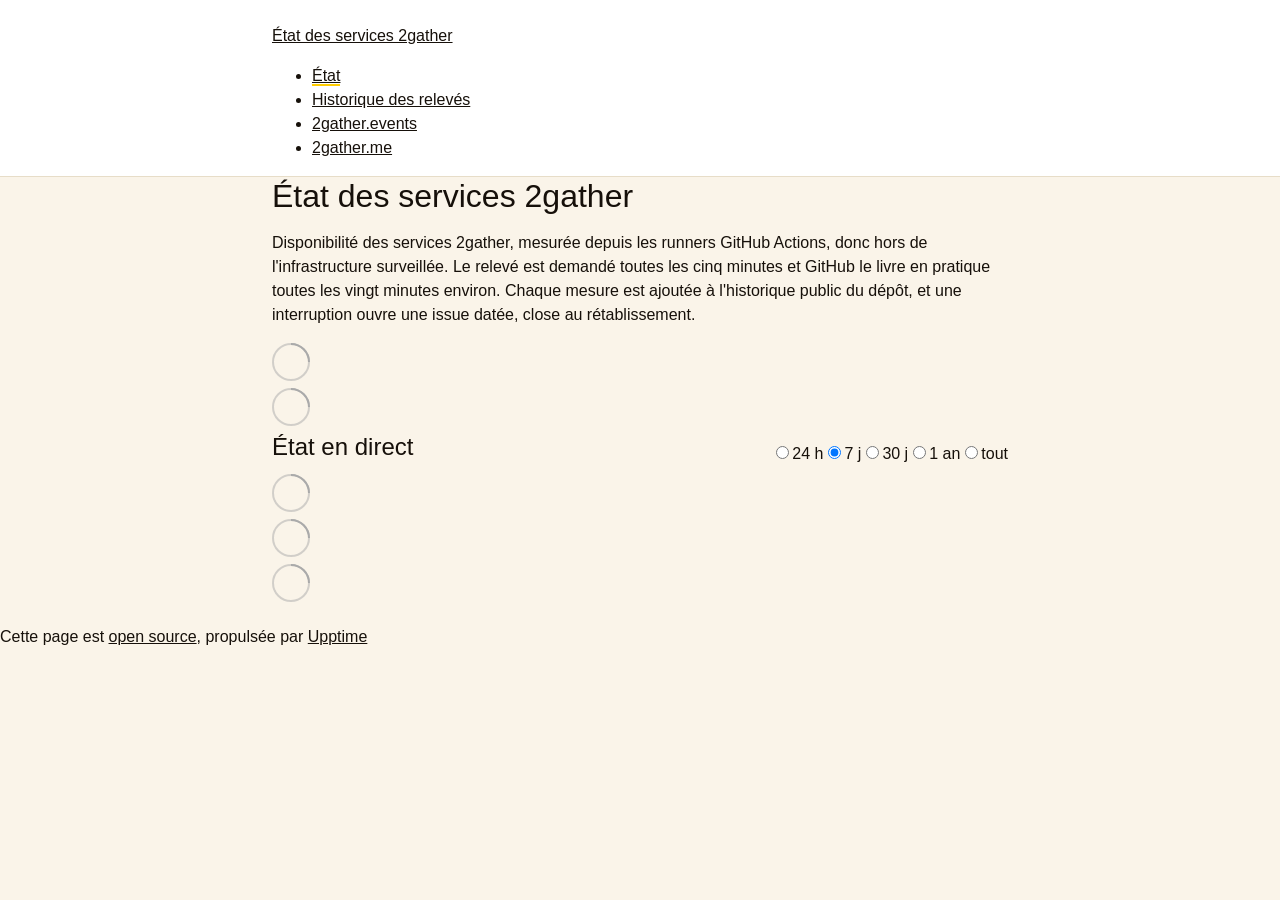
==== index.html @ 750e9a1c "deploy: c50534b53bd737247d162d168b204a9531f26f5f" ====
<!DOCTYPE html> <html lang=en> <head> <meta charset=utf-8> <meta content="width=device-width,initial-scale=1" name=viewport> <meta content=#333333 name=theme-color> <base href=/upptime/ > <link href=manifest.json rel=manifest crossorigin=use-credentials> <script>__SAPPER__={baseUrl:"/upptime",preloaded:[void 0,{}]};if('serviceWorker' in navigator)navigator.serviceWorker.register('/upptime/service-worker.js');(function(){try{eval("async function x(){}");var main="/upptime/client/client.8832ba68.js"}catch(e){main="/upptime/client/legacy/client.76fe0b88.js"};var s=document.createElement("script");try{new Function("if(0)import('')")();s.src=main;s.type="module";s.crossOrigin="use-credentials";}catch(e){s.src="/upptime/client/shimport@2.0.5.js";s.setAttribute("data-main",main);}document.head.appendChild(s);}());</script> <link href=client/client-31a52aa5.css rel=stylesheet><link href=client/createOctokit-a85f76c7.css rel=stylesheet><link href=client/index-b0b6455a.css rel=stylesheet> <title>État des services 2gather</title><meta content=2gather property=og:site_name> <meta content="État des services 2gather" property=og:title> <meta content="État en temps réel des services 2gather, mesuré hors de leur infrastructure." property=og:description> <meta content=website property=og:type> <meta content=fr_FR property=og:locale> <meta content=https://2gather-nyxus.github.io/upptime/ property=og:url> <meta content=https://2gather.events/2gather/og.png property=og:image> <meta content=1200 property=og:image:width> <meta content=630 property=og:image:height> <link href=https://github.com/2gather-nyxus/upptime/commits/main.atom rel=alternate type=application/atom+xml title="Relevés de disponibilité 2gather"> <link href=https://2gather.events/apple-icon.png rel=apple-touch-icon sizes=180x180><link href=https://2gather-nyxus.github.io/upptime/2gather.css rel=stylesheet><link href=https://2gather-nyxus.github.io/upptime/global.css rel=stylesheet><link href=https://2gather.events/icon.png rel=icon type=image/svg><link href=https://2gather.events/icon.png rel=icon type=image/png><meta content="État en temps réel des services 2gather, mesuré hors de leur infrastructure." name=description><meta content=summary_large_image name=twitter:card><meta content="État des services 2gather" name=twitter:title><meta content="État en temps réel des services 2gather, mesuré hors de leur infrastructure." name=twitter:description><meta content=https://2gather.events/2gather/og.png name=twitter:image> <link href=/upptime/client/client.8832ba68.js rel=modulepreload as=script crossorigin=use-credentials><link href=/upptime/client/client-31a52aa5.css rel=preload as=style><link href=/upptime/client/index.8994f2ea.js rel=modulepreload as=script crossorigin=use-credentials><link href=/upptime/client/createOctokit.d74e9b29.js rel=modulepreload as=script crossorigin=use-credentials><link href=/upptime/client/inject_styles.803b7e80.js rel=modulepreload as=script crossorigin=use-credentials><link href=/upptime/client/createOctokit-a85f76c7.css rel=preload as=style><link href=/upptime/client/index-b0b6455a.css rel=preload as=style></head> <body> <div id=sapper> <nav class=svelte-a08hsz><div class="svelte-a08hsz container"><div><a href=https://2gather-nyxus.github.io/upptime class="svelte-a08hsz logo"><img alt="" class=svelte-a08hsz src=https://2gather.events/icon.png> <div>État des services 2gather</div></a></div> <ul class=svelte-a08hsz><li><a href=/ class=svelte-a08hsz target=_self aria-current=page>État</a> <li><a href=https://github.com/2gather-nyxus/upptime/commits/main class=svelte-a08hsz target=_self>Historique des relevés</a> <li><a href=https://2gather.events class=svelte-a08hsz target=_self>2gather.events</a> <li><a href=https://2gather.me class=svelte-a08hsz target=_self>2gather.me</a> </li> </ul></div> </nav> <main class=container> <header class=svelte-ngkazm><h1>État des services 2gather</h1> <p class="svelte-ngkazm lead">Disponibilité des services 2gather, mesurée depuis les runners GitHub Actions, donc hors de l'infrastructure surveillée. Le relevé est demandé toutes les cinq minutes et GitHub le livre en pratique toutes les vingt minutes environ. Chaque mesure est ajoutée à l'historique public du dépôt, et une interruption ouvre une issue datée, close au rétablissement.</header> <section class=svelte-8lnl4f><div class="svelte-68jxue loading"><svg class=svelte-68jxue height=38 stroke=#aaa width=38 xmlns=http://www.w3.org/2000/svg><g fill=none fill-rule=evenodd><g stroke-width=2 transform="translate(1 1)"><circle cx=18 cy=18 r=18 stroke-opacity=.5></circle><path d="M36 18c0-9.94-8.06-18-18-18"><animateTransform attributeName=transform dur=1s from="0 18 18" repeatCount=indefinite to="360 18 18" type=rotate></animateTransform></path></g></g></svg></div> </section> <section class=svelte-8lnl4f><div class="svelte-68jxue loading"><svg class=svelte-68jxue height=38 stroke=#aaa width=38 xmlns=http://www.w3.org/2000/svg><g fill=none fill-rule=evenodd><g stroke-width=2 transform="translate(1 1)"><circle cx=18 cy=18 r=18 stroke-opacity=.5></circle><path d="M36 18c0-9.94-8.06-18-18-18"><animateTransform attributeName=transform dur=1s from="0 18 18" repeatCount=indefinite to="360 18 18" type=rotate></animateTransform></path></g></g></svg></div> </section> <div class="svelte-fqsq6s f changed"><h2>État en direct</h2> <form class="svelte-fqsq6s f r"><div><input class=svelte-fqsq6s id=data_day name=d type=radio value=day><label class=svelte-fqsq6s for=data_day>24 h</label></div> <div><input class=svelte-fqsq6s id=data_week name=d type=radio value=week checked><label class=svelte-fqsq6s for=data_week>7 j</label></div> <div><input class=svelte-fqsq6s id=data_month name=d type=radio value=month><label class=svelte-fqsq6s for=data_month>30 j</label></div> <div><input class=svelte-fqsq6s id=data_year name=d type=radio value=year><label class=svelte-fqsq6s for=data_year>1 an</label></div> <div><input class=svelte-fqsq6s id=data_all name=d type=radio value=all><label class=svelte-fqsq6s for=data_all>tout</label></div></form></div> <section class="svelte-fqsq6s live-status"><div class="svelte-68jxue loading"><svg class=svelte-68jxue height=38 stroke=#aaa width=38 xmlns=http://www.w3.org/2000/svg><g fill=none fill-rule=evenodd><g stroke-width=2 transform="translate(1 1)"><circle cx=18 cy=18 r=18 stroke-opacity=.5></circle><path d="M36 18c0-9.94-8.06-18-18-18"><animateTransform attributeName=transform dur=1s from="0 18 18" repeatCount=indefinite to="360 18 18" type=rotate></animateTransform></path></g></g></svg></div> </section> <section><div class="svelte-68jxue loading"><svg class=svelte-68jxue height=38 stroke=#aaa width=38 xmlns=http://www.w3.org/2000/svg><g fill=none fill-rule=evenodd><g stroke-width=2 transform="translate(1 1)"><circle cx=18 cy=18 r=18 stroke-opacity=.5></circle><path d="M36 18c0-9.94-8.06-18-18-18"><animateTransform attributeName=transform dur=1s from="0 18 18" repeatCount=indefinite to="360 18 18" type=rotate></animateTransform></path></g></g></svg></div> </section> <section><div class="svelte-68jxue loading"><svg class=svelte-68jxue height=38 stroke=#aaa width=38 xmlns=http://www.w3.org/2000/svg><g fill=none fill-rule=evenodd><g stroke-width=2 transform="translate(1 1)"><circle cx=18 cy=18 r=18 stroke-opacity=.5></circle><path d="M36 18c0-9.94-8.06-18-18-18"><animateTransform attributeName=transform dur=1s from="0 18 18" repeatCount=indefinite to="360 18 18" type=rotate></animateTransform></path></g></g></svg></div></section></main> <footer class=svelte-jbr799><p>Cette page est <a href=https://github.com/2gather-nyxus/upptime>open source</a>, propulsée par <a href=https://upptime.js.org>Upptime</a></p> </footer></div> <script> try {
        if (typeof window !== "undefined" && window.navigator && navigator.serviceWorker) {
          navigator.serviceWorker.getRegistrations().then(function (registrations) {
            for (let registration of registrations) {
              registration.unregister();
            }
          });
        }
        if (typeof window !== "undefined" && "caches" in window) {
          caches.keys().then(function (keyList) {
            return Promise.all(
              keyList.map(function (key) {
                return caches.delete(key);
              })
            );
          });
        }
      } catch (error) {} </script>
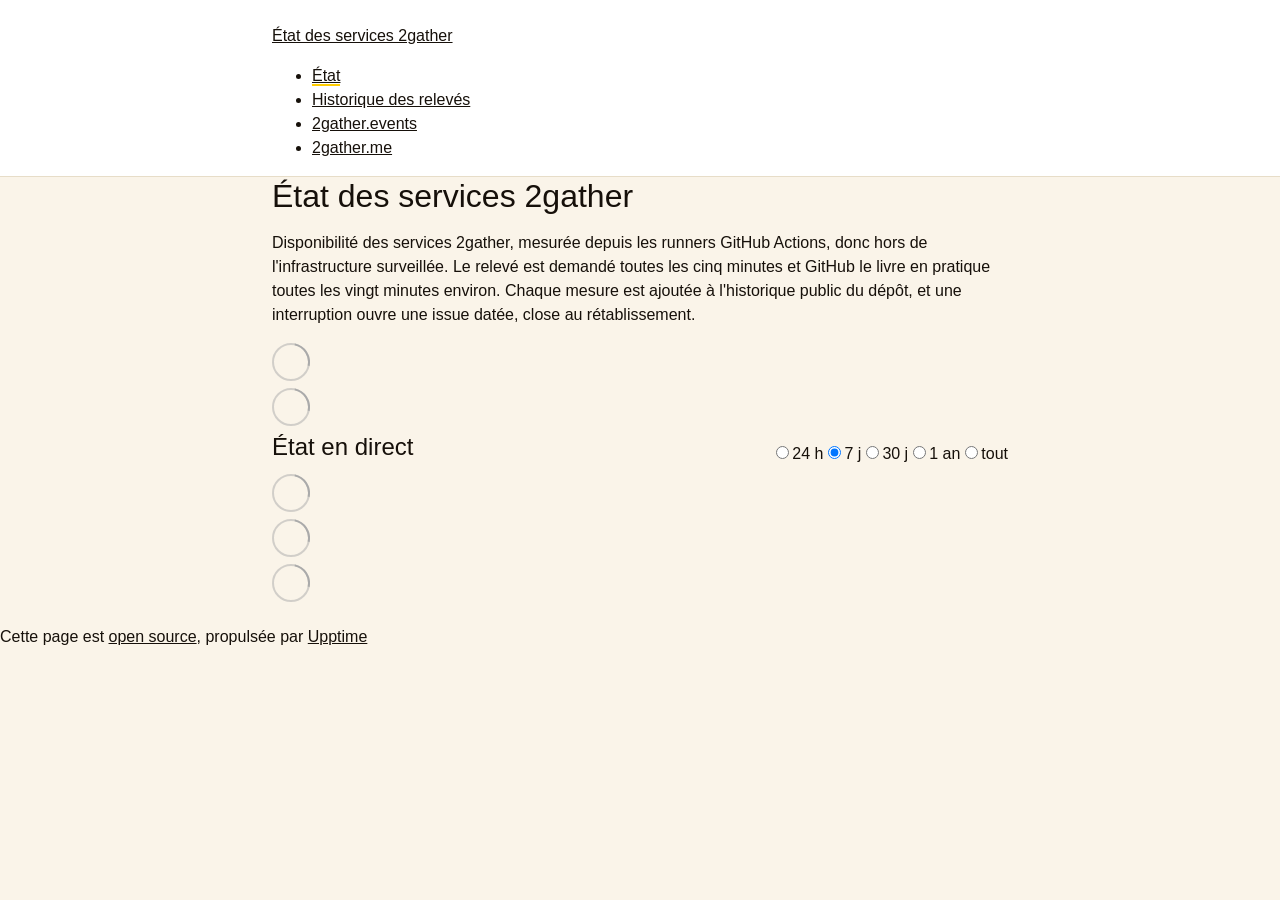
==== commit 06c0ef53: "deploy: 294871d960b3748810376e2c731c712be5511966" ====
--- a/index.html
+++ b/index.html
@@ -1,4 +1,4 @@
-<!DOCTYPE html> <html lang=en> <head> <meta charset=utf-8> <meta content="width=device-width,initial-scale=1" name=viewport> <meta content=#333333 name=theme-color> <base href=/upptime/ > <link href=manifest.json rel=manifest crossorigin=use-credentials> <script>__SAPPER__={baseUrl:"/upptime",preloaded:[void 0,{}]};if('serviceWorker' in navigator)navigator.serviceWorker.register('/upptime/service-worker.js');(function(){try{eval("async function x(){}");var main="/upptime/client/client.8832ba68.js"}catch(e){main="/upptime/client/legacy/client.76fe0b88.js"};var s=document.createElement("script");try{new Function("if(0)import('')")();s.src=main;s.type="module";s.crossOrigin="use-credentials";}catch(e){s.src="/upptime/client/shimport@2.0.5.js";s.setAttribute("data-main",main);}document.head.appendChild(s);}());</script> <link href=client/client-31a52aa5.css rel=stylesheet><link href=client/createOctokit-a85f76c7.css rel=stylesheet><link href=client/index-b0b6455a.css rel=stylesheet> <title>État des services 2gather</title><meta content=2gather property=og:site_name> <meta content="État des services 2gather" property=og:title> <meta content="État en temps réel des services 2gather, mesuré hors de leur infrastructure." property=og:description> <meta content=website property=og:type> <meta content=fr_FR property=og:locale> <meta content=https://2gather-nyxus.github.io/upptime/ property=og:url> <meta content=https://2gather.events/2gather/og.png property=og:image> <meta content=1200 property=og:image:width> <meta content=630 property=og:image:height> <link href=https://github.com/2gather-nyxus/upptime/commits/main.atom rel=alternate type=application/atom+xml title="Relevés de disponibilité 2gather"> <link href=https://2gather.events/apple-icon.png rel=apple-touch-icon sizes=180x180><link href=https://2gather-nyxus.github.io/upptime/2gather.css rel=stylesheet><link href=https://2gather-nyxus.github.io/upptime/global.css rel=stylesheet><link href=https://2gather.events/icon.png rel=icon type=image/svg><link href=https://2gather.events/icon.png rel=icon type=image/png><meta content="État en temps réel des services 2gather, mesuré hors de leur infrastructure." name=description><meta content=summary_large_image name=twitter:card><meta content="État des services 2gather" name=twitter:title><meta content="État en temps réel des services 2gather, mesuré hors de leur infrastructure." name=twitter:description><meta content=https://2gather.events/2gather/og.png name=twitter:image> <link href=/upptime/client/client.8832ba68.js rel=modulepreload as=script crossorigin=use-credentials><link href=/upptime/client/client-31a52aa5.css rel=preload as=style><link href=/upptime/client/index.8994f2ea.js rel=modulepreload as=script crossorigin=use-credentials><link href=/upptime/client/createOctokit.d74e9b29.js rel=modulepreload as=script crossorigin=use-credentials><link href=/upptime/client/inject_styles.803b7e80.js rel=modulepreload as=script crossorigin=use-credentials><link href=/upptime/client/createOctokit-a85f76c7.css rel=preload as=style><link href=/upptime/client/index-b0b6455a.css rel=preload as=style></head> <body> <div id=sapper> <nav class=svelte-a08hsz><div class="svelte-a08hsz container"><div><a href=https://2gather-nyxus.github.io/upptime class="svelte-a08hsz logo"><img alt="" class=svelte-a08hsz src=https://2gather.events/icon.png> <div>État des services 2gather</div></a></div> <ul class=svelte-a08hsz><li><a href=/ class=svelte-a08hsz target=_self aria-current=page>État</a> <li><a href=https://github.com/2gather-nyxus/upptime/commits/main class=svelte-a08hsz target=_self>Historique des relevés</a> <li><a href=https://2gather.events class=svelte-a08hsz target=_self>2gather.events</a> <li><a href=https://2gather.me class=svelte-a08hsz target=_self>2gather.me</a> </li> </ul></div> </nav> <main class=container> <header class=svelte-ngkazm><h1>État des services 2gather</h1> <p class="svelte-ngkazm lead">Disponibilité des services 2gather, mesurée depuis les runners GitHub Actions, donc hors de l'infrastructure surveillée. Le relevé est demandé toutes les cinq minutes et GitHub le livre en pratique toutes les vingt minutes environ. Chaque mesure est ajoutée à l'historique public du dépôt, et une interruption ouvre une issue datée, close au rétablissement.</header> <section class=svelte-8lnl4f><div class="svelte-68jxue loading"><svg class=svelte-68jxue height=38 stroke=#aaa width=38 xmlns=http://www.w3.org/2000/svg><g fill=none fill-rule=evenodd><g stroke-width=2 transform="translate(1 1)"><circle cx=18 cy=18 r=18 stroke-opacity=.5></circle><path d="M36 18c0-9.94-8.06-18-18-18"><animateTransform attributeName=transform dur=1s from="0 18 18" repeatCount=indefinite to="360 18 18" type=rotate></animateTransform></path></g></g></svg></div> </section> <section class=svelte-8lnl4f><div class="svelte-68jxue loading"><svg class=svelte-68jxue height=38 stroke=#aaa width=38 xmlns=http://www.w3.org/2000/svg><g fill=none fill-rule=evenodd><g stroke-width=2 transform="translate(1 1)"><circle cx=18 cy=18 r=18 stroke-opacity=.5></circle><path d="M36 18c0-9.94-8.06-18-18-18"><animateTransform attributeName=transform dur=1s from="0 18 18" repeatCount=indefinite to="360 18 18" type=rotate></animateTransform></path></g></g></svg></div> </section> <div class="svelte-fqsq6s f changed"><h2>État en direct</h2> <form class="svelte-fqsq6s f r"><div><input class=svelte-fqsq6s id=data_day name=d type=radio value=day><label class=svelte-fqsq6s for=data_day>24 h</label></div> <div><input class=svelte-fqsq6s id=data_week name=d type=radio value=week checked><label class=svelte-fqsq6s for=data_week>7 j</label></div> <div><input class=svelte-fqsq6s id=data_month name=d type=radio value=month><label class=svelte-fqsq6s for=data_month>30 j</label></div> <div><input class=svelte-fqsq6s id=data_year name=d type=radio value=year><label class=svelte-fqsq6s for=data_year>1 an</label></div> <div><input class=svelte-fqsq6s id=data_all name=d type=radio value=all><label class=svelte-fqsq6s for=data_all>tout</label></div></form></div> <section class="svelte-fqsq6s live-status"><div class="svelte-68jxue loading"><svg class=svelte-68jxue height=38 stroke=#aaa width=38 xmlns=http://www.w3.org/2000/svg><g fill=none fill-rule=evenodd><g stroke-width=2 transform="translate(1 1)"><circle cx=18 cy=18 r=18 stroke-opacity=.5></circle><path d="M36 18c0-9.94-8.06-18-18-18"><animateTransform attributeName=transform dur=1s from="0 18 18" repeatCount=indefinite to="360 18 18" type=rotate></animateTransform></path></g></g></svg></div> </section> <section><div class="svelte-68jxue loading"><svg class=svelte-68jxue height=38 stroke=#aaa width=38 xmlns=http://www.w3.org/2000/svg><g fill=none fill-rule=evenodd><g stroke-width=2 transform="translate(1 1)"><circle cx=18 cy=18 r=18 stroke-opacity=.5></circle><path d="M36 18c0-9.94-8.06-18-18-18"><animateTransform attributeName=transform dur=1s from="0 18 18" repeatCount=indefinite to="360 18 18" type=rotate></animateTransform></path></g></g></svg></div> </section> <section><div class="svelte-68jxue loading"><svg class=svelte-68jxue height=38 stroke=#aaa width=38 xmlns=http://www.w3.org/2000/svg><g fill=none fill-rule=evenodd><g stroke-width=2 transform="translate(1 1)"><circle cx=18 cy=18 r=18 stroke-opacity=.5></circle><path d="M36 18c0-9.94-8.06-18-18-18"><animateTransform attributeName=transform dur=1s from="0 18 18" repeatCount=indefinite to="360 18 18" type=rotate></animateTransform></path></g></g></svg></div></section></main> <footer class=svelte-jbr799><p>Cette page est <a href=https://github.com/2gather-nyxus/upptime>open source</a>, propulsée par <a href=https://upptime.js.org>Upptime</a></p> </footer></div> <script> try {
+<!DOCTYPE html> <html lang=en> <head> <meta charset=utf-8> <meta content="width=device-width,initial-scale=1" name=viewport> <meta content=#333333 name=theme-color> <base href=/upptime/ > <link href=manifest.json rel=manifest crossorigin=use-credentials> <script>__SAPPER__={baseUrl:"/upptime",preloaded:[void 0,{}]};if('serviceWorker' in navigator)navigator.serviceWorker.register('/upptime/service-worker.js');(function(){try{eval("async function x(){}");var main="/upptime/client/client.56ab43e5.js"}catch(e){main="/upptime/client/legacy/client.86d021e0.js"};var s=document.createElement("script");try{new Function("if(0)import('')")();s.src=main;s.type="module";s.crossOrigin="use-credentials";}catch(e){s.src="/upptime/client/shimport@2.0.5.js";s.setAttribute("data-main",main);}document.head.appendChild(s);}());</script> <link href=client/client-31a52aa5.css rel=stylesheet><link href=client/createOctokit-a85f76c7.css rel=stylesheet><link href=client/index-b0b6455a.css rel=stylesheet> <title>État des services 2gather</title><meta content=2gather property=og:site_name> <meta content="État des services 2gather" property=og:title> <meta content="État en temps réel des services 2gather, mesuré hors de leur infrastructure." property=og:description> <meta content=website property=og:type> <meta content=fr_FR property=og:locale> <meta content=https://2gather-nyxus.github.io/upptime/ property=og:url> <meta content=https://2gather.events/2gather/og.png property=og:image> <meta content=1200 property=og:image:width> <meta content=630 property=og:image:height> <link href=https://github.com/2gather-nyxus/upptime/commits/main.atom rel=alternate type=application/atom+xml title="Relevés de disponibilité 2gather"> <link href=https://2gather.events/apple-icon.png rel=apple-touch-icon sizes=180x180><link href=https://2gather-nyxus.github.io/upptime/2gather.css rel=stylesheet><link href=https://2gather-nyxus.github.io/upptime/global.css rel=stylesheet><link href=https://2gather.events/icon.png rel=icon type=image/svg><link href=https://2gather.events/icon.png rel=icon type=image/png><meta content="État en temps réel des services 2gather, mesuré hors de leur infrastructure." name=description><meta content=summary_large_image name=twitter:card><meta content="État des services 2gather" name=twitter:title><meta content="État en temps réel des services 2gather, mesuré hors de leur infrastructure." name=twitter:description><meta content=https://2gather.events/2gather/og.png name=twitter:image> <link href=/upptime/client/client.56ab43e5.js rel=modulepreload as=script crossorigin=use-credentials><link href=/upptime/client/client-31a52aa5.css rel=preload as=style><link href=/upptime/client/index.2c9b379f.js rel=modulepreload as=script crossorigin=use-credentials><link href=/upptime/client/createOctokit.ab459680.js rel=modulepreload as=script crossorigin=use-credentials><link href=/upptime/client/inject_styles.803b7e80.js rel=modulepreload as=script crossorigin=use-credentials><link href=/upptime/client/createOctokit-a85f76c7.css rel=preload as=style><link href=/upptime/client/index-b0b6455a.css rel=preload as=style></head> <body> <div id=sapper> <nav class=svelte-a08hsz><div class="svelte-a08hsz container"><div><a href=https://2gather-nyxus.github.io/upptime class="svelte-a08hsz logo"><img alt="" class=svelte-a08hsz src=https://2gather.events/icon.png> <div>État des services 2gather</div></a></div> <ul class=svelte-a08hsz><li><a href=/ class=svelte-a08hsz target=_self aria-current=page>État</a> <li><a href=https://github.com/2gather-nyxus/upptime/commits/main class=svelte-a08hsz target=_self>Historique des relevés</a> <li><a href=https://2gather.events class=svelte-a08hsz target=_self>2gather.events</a> <li><a href=https://2gather.me class=svelte-a08hsz target=_self>2gather.me</a> </li> </ul></div> </nav> <main class=container> <header class=svelte-ngkazm><h1>État des services 2gather</h1> <p class="svelte-ngkazm lead">Disponibilité des services 2gather, mesurée depuis les runners GitHub Actions, donc hors de l'infrastructure surveillée. Le relevé est demandé toutes les cinq minutes et GitHub le livre en pratique toutes les vingt minutes environ. Chaque mesure est ajoutée à l'historique public du dépôt, et une interruption ouvre une issue datée, close au rétablissement.</header> <section class=svelte-8lnl4f><div class="svelte-68jxue loading"><svg class=svelte-68jxue height=38 stroke=#aaa width=38 xmlns=http://www.w3.org/2000/svg><g fill=none fill-rule=evenodd><g stroke-width=2 transform="translate(1 1)"><circle cx=18 cy=18 r=18 stroke-opacity=.5></circle><path d="M36 18c0-9.94-8.06-18-18-18"><animateTransform attributeName=transform dur=1s from="0 18 18" repeatCount=indefinite to="360 18 18" type=rotate></animateTransform></path></g></g></svg></div> </section> <section class=svelte-8lnl4f><div class="svelte-68jxue loading"><svg class=svelte-68jxue height=38 stroke=#aaa width=38 xmlns=http://www.w3.org/2000/svg><g fill=none fill-rule=evenodd><g stroke-width=2 transform="translate(1 1)"><circle cx=18 cy=18 r=18 stroke-opacity=.5></circle><path d="M36 18c0-9.94-8.06-18-18-18"><animateTransform attributeName=transform dur=1s from="0 18 18" repeatCount=indefinite to="360 18 18" type=rotate></animateTransform></path></g></g></svg></div> </section> <div class="svelte-fqsq6s f changed"><h2>État en direct</h2> <form class="svelte-fqsq6s f r"><div><input class=svelte-fqsq6s id=data_day name=d type=radio value=day><label class=svelte-fqsq6s for=data_day>24 h</label></div> <div><input class=svelte-fqsq6s id=data_week name=d type=radio value=week checked><label class=svelte-fqsq6s for=data_week>7 j</label></div> <div><input class=svelte-fqsq6s id=data_month name=d type=radio value=month><label class=svelte-fqsq6s for=data_month>30 j</label></div> <div><input class=svelte-fqsq6s id=data_year name=d type=radio value=year><label class=svelte-fqsq6s for=data_year>1 an</label></div> <div><input class=svelte-fqsq6s id=data_all name=d type=radio value=all><label class=svelte-fqsq6s for=data_all>tout</label></div></form></div> <section class="svelte-fqsq6s live-status"><div class="svelte-68jxue loading"><svg class=svelte-68jxue height=38 stroke=#aaa width=38 xmlns=http://www.w3.org/2000/svg><g fill=none fill-rule=evenodd><g stroke-width=2 transform="translate(1 1)"><circle cx=18 cy=18 r=18 stroke-opacity=.5></circle><path d="M36 18c0-9.94-8.06-18-18-18"><animateTransform attributeName=transform dur=1s from="0 18 18" repeatCount=indefinite to="360 18 18" type=rotate></animateTransform></path></g></g></svg></div> </section> <section><div class="svelte-68jxue loading"><svg class=svelte-68jxue height=38 stroke=#aaa width=38 xmlns=http://www.w3.org/2000/svg><g fill=none fill-rule=evenodd><g stroke-width=2 transform="translate(1 1)"><circle cx=18 cy=18 r=18 stroke-opacity=.5></circle><path d="M36 18c0-9.94-8.06-18-18-18"><animateTransform attributeName=transform dur=1s from="0 18 18" repeatCount=indefinite to="360 18 18" type=rotate></animateTransform></path></g></g></svg></div> </section> <section><div class="svelte-68jxue loading"><svg class=svelte-68jxue height=38 stroke=#aaa width=38 xmlns=http://www.w3.org/2000/svg><g fill=none fill-rule=evenodd><g stroke-width=2 transform="translate(1 1)"><circle cx=18 cy=18 r=18 stroke-opacity=.5></circle><path d="M36 18c0-9.94-8.06-18-18-18"><animateTransform attributeName=transform dur=1s from="0 18 18" repeatCount=indefinite to="360 18 18" type=rotate></animateTransform></path></g></g></svg></div></section></main> <footer class=svelte-jbr799><p>Cette page est <a href=https://github.com/2gather-nyxus/upptime>open source</a>, propulsée par <a href=https://upptime.js.org>Upptime</a></p> </footer></div> <script> try {
         if (typeof window !== "undefined" && window.navigator && navigator.serviceWorker) {
           navigator.serviceWorker.getRegistrations().then(function (registrations) {
             for (let registration of registrations) {
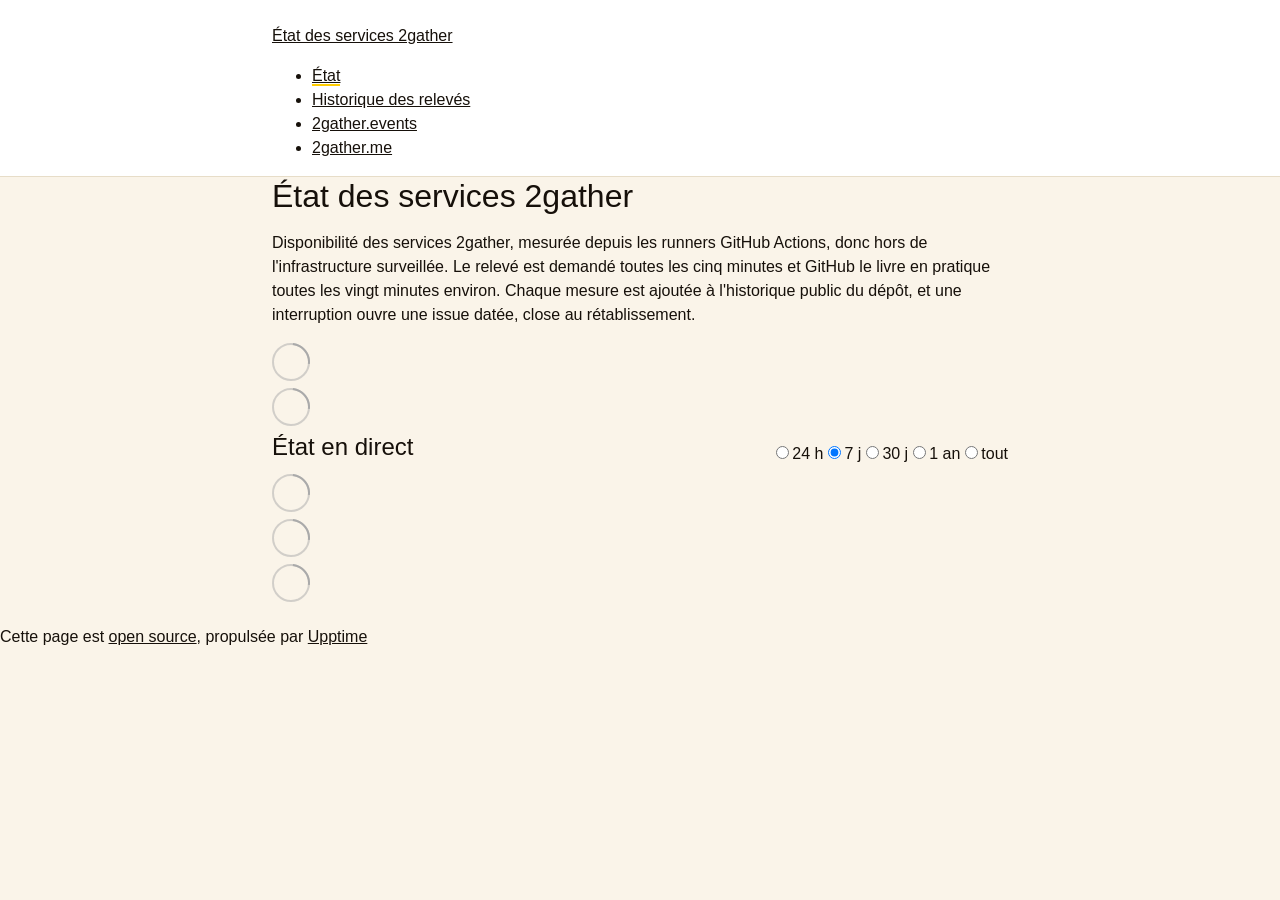
==== commit 0cd8e1b4: "deploy: 25c64c8ae9478fe09c2f45cf5eea54d32ec72b60" ====
--- a/index.html
+++ b/index.html
@@ -1,4 +1,4 @@
-<!DOCTYPE html> <html lang=en> <head> <meta charset=utf-8> <meta content="width=device-width,initial-scale=1" name=viewport> <meta content=#333333 name=theme-color> <base href=/upptime/ > <link href=manifest.json rel=manifest crossorigin=use-credentials> <script>__SAPPER__={baseUrl:"/upptime",preloaded:[void 0,{}]};if('serviceWorker' in navigator)navigator.serviceWorker.register('/upptime/service-worker.js');(function(){try{eval("async function x(){}");var main="/upptime/client/client.56ab43e5.js"}catch(e){main="/upptime/client/legacy/client.86d021e0.js"};var s=document.createElement("script");try{new Function("if(0)import('')")();s.src=main;s.type="module";s.crossOrigin="use-credentials";}catch(e){s.src="/upptime/client/shimport@2.0.5.js";s.setAttribute("data-main",main);}document.head.appendChild(s);}());</script> <link href=client/client-31a52aa5.css rel=stylesheet><link href=client/createOctokit-a85f76c7.css rel=stylesheet><link href=client/index-b0b6455a.css rel=stylesheet> <title>État des services 2gather</title><meta content=2gather property=og:site_name> <meta content="État des services 2gather" property=og:title> <meta content="État en temps réel des services 2gather, mesuré hors de leur infrastructure." property=og:description> <meta content=website property=og:type> <meta content=fr_FR property=og:locale> <meta content=https://2gather-nyxus.github.io/upptime/ property=og:url> <meta content=https://2gather.events/2gather/og.png property=og:image> <meta content=1200 property=og:image:width> <meta content=630 property=og:image:height> <link href=https://github.com/2gather-nyxus/upptime/commits/main.atom rel=alternate type=application/atom+xml title="Relevés de disponibilité 2gather"> <link href=https://2gather.events/apple-icon.png rel=apple-touch-icon sizes=180x180><link href=https://2gather-nyxus.github.io/upptime/2gather.css rel=stylesheet><link href=https://2gather-nyxus.github.io/upptime/global.css rel=stylesheet><link href=https://2gather.events/icon.png rel=icon type=image/svg><link href=https://2gather.events/icon.png rel=icon type=image/png><meta content="État en temps réel des services 2gather, mesuré hors de leur infrastructure." name=description><meta content=summary_large_image name=twitter:card><meta content="État des services 2gather" name=twitter:title><meta content="État en temps réel des services 2gather, mesuré hors de leur infrastructure." name=twitter:description><meta content=https://2gather.events/2gather/og.png name=twitter:image> <link href=/upptime/client/client.56ab43e5.js rel=modulepreload as=script crossorigin=use-credentials><link href=/upptime/client/client-31a52aa5.css rel=preload as=style><link href=/upptime/client/index.2c9b379f.js rel=modulepreload as=script crossorigin=use-credentials><link href=/upptime/client/createOctokit.ab459680.js rel=modulepreload as=script crossorigin=use-credentials><link href=/upptime/client/inject_styles.803b7e80.js rel=modulepreload as=script crossorigin=use-credentials><link href=/upptime/client/createOctokit-a85f76c7.css rel=preload as=style><link href=/upptime/client/index-b0b6455a.css rel=preload as=style></head> <body> <div id=sapper> <nav class=svelte-a08hsz><div class="svelte-a08hsz container"><div><a href=https://2gather-nyxus.github.io/upptime class="svelte-a08hsz logo"><img alt="" class=svelte-a08hsz src=https://2gather.events/icon.png> <div>État des services 2gather</div></a></div> <ul class=svelte-a08hsz><li><a href=/ class=svelte-a08hsz target=_self aria-current=page>État</a> <li><a href=https://github.com/2gather-nyxus/upptime/commits/main class=svelte-a08hsz target=_self>Historique des relevés</a> <li><a href=https://2gather.events class=svelte-a08hsz target=_self>2gather.events</a> <li><a href=https://2gather.me class=svelte-a08hsz target=_self>2gather.me</a> </li> </ul></div> </nav> <main class=container> <header class=svelte-ngkazm><h1>État des services 2gather</h1> <p class="svelte-ngkazm lead">Disponibilité des services 2gather, mesurée depuis les runners GitHub Actions, donc hors de l'infrastructure surveillée. Le relevé est demandé toutes les cinq minutes et GitHub le livre en pratique toutes les vingt minutes environ. Chaque mesure est ajoutée à l'historique public du dépôt, et une interruption ouvre une issue datée, close au rétablissement.</header> <section class=svelte-8lnl4f><div class="svelte-68jxue loading"><svg class=svelte-68jxue height=38 stroke=#aaa width=38 xmlns=http://www.w3.org/2000/svg><g fill=none fill-rule=evenodd><g stroke-width=2 transform="translate(1 1)"><circle cx=18 cy=18 r=18 stroke-opacity=.5></circle><path d="M36 18c0-9.94-8.06-18-18-18"><animateTransform attributeName=transform dur=1s from="0 18 18" repeatCount=indefinite to="360 18 18" type=rotate></animateTransform></path></g></g></svg></div> </section> <section class=svelte-8lnl4f><div class="svelte-68jxue loading"><svg class=svelte-68jxue height=38 stroke=#aaa width=38 xmlns=http://www.w3.org/2000/svg><g fill=none fill-rule=evenodd><g stroke-width=2 transform="translate(1 1)"><circle cx=18 cy=18 r=18 stroke-opacity=.5></circle><path d="M36 18c0-9.94-8.06-18-18-18"><animateTransform attributeName=transform dur=1s from="0 18 18" repeatCount=indefinite to="360 18 18" type=rotate></animateTransform></path></g></g></svg></div> </section> <div class="svelte-fqsq6s f changed"><h2>État en direct</h2> <form class="svelte-fqsq6s f r"><div><input class=svelte-fqsq6s id=data_day name=d type=radio value=day><label class=svelte-fqsq6s for=data_day>24 h</label></div> <div><input class=svelte-fqsq6s id=data_week name=d type=radio value=week checked><label class=svelte-fqsq6s for=data_week>7 j</label></div> <div><input class=svelte-fqsq6s id=data_month name=d type=radio value=month><label class=svelte-fqsq6s for=data_month>30 j</label></div> <div><input class=svelte-fqsq6s id=data_year name=d type=radio value=year><label class=svelte-fqsq6s for=data_year>1 an</label></div> <div><input class=svelte-fqsq6s id=data_all name=d type=radio value=all><label class=svelte-fqsq6s for=data_all>tout</label></div></form></div> <section class="svelte-fqsq6s live-status"><div class="svelte-68jxue loading"><svg class=svelte-68jxue height=38 stroke=#aaa width=38 xmlns=http://www.w3.org/2000/svg><g fill=none fill-rule=evenodd><g stroke-width=2 transform="translate(1 1)"><circle cx=18 cy=18 r=18 stroke-opacity=.5></circle><path d="M36 18c0-9.94-8.06-18-18-18"><animateTransform attributeName=transform dur=1s from="0 18 18" repeatCount=indefinite to="360 18 18" type=rotate></animateTransform></path></g></g></svg></div> </section> <section><div class="svelte-68jxue loading"><svg class=svelte-68jxue height=38 stroke=#aaa width=38 xmlns=http://www.w3.org/2000/svg><g fill=none fill-rule=evenodd><g stroke-width=2 transform="translate(1 1)"><circle cx=18 cy=18 r=18 stroke-opacity=.5></circle><path d="M36 18c0-9.94-8.06-18-18-18"><animateTransform attributeName=transform dur=1s from="0 18 18" repeatCount=indefinite to="360 18 18" type=rotate></animateTransform></path></g></g></svg></div> </section> <section><div class="svelte-68jxue loading"><svg class=svelte-68jxue height=38 stroke=#aaa width=38 xmlns=http://www.w3.org/2000/svg><g fill=none fill-rule=evenodd><g stroke-width=2 transform="translate(1 1)"><circle cx=18 cy=18 r=18 stroke-opacity=.5></circle><path d="M36 18c0-9.94-8.06-18-18-18"><animateTransform attributeName=transform dur=1s from="0 18 18" repeatCount=indefinite to="360 18 18" type=rotate></animateTransform></path></g></g></svg></div></section></main> <footer class=svelte-jbr799><p>Cette page est <a href=https://github.com/2gather-nyxus/upptime>open source</a>, propulsée par <a href=https://upptime.js.org>Upptime</a></p> </footer></div> <script> try {
+<!DOCTYPE html> <html lang=en> <head> <meta charset=utf-8> <meta content="width=device-width,initial-scale=1" name=viewport> <meta content=#333333 name=theme-color> <base href=/upptime/ > <link href=manifest.json rel=manifest crossorigin=use-credentials> <script>__SAPPER__={baseUrl:"/upptime",preloaded:[void 0,{}]};if('serviceWorker' in navigator)navigator.serviceWorker.register('/upptime/service-worker.js');(function(){try{eval("async function x(){}");var main="/upptime/client/client.1b6ea024.js"}catch(e){main="/upptime/client/legacy/client.d006dde4.js"};var s=document.createElement("script");try{new Function("if(0)import('')")();s.src=main;s.type="module";s.crossOrigin="use-credentials";}catch(e){s.src="/upptime/client/shimport@2.0.5.js";s.setAttribute("data-main",main);}document.head.appendChild(s);}());</script> <link href=client/client-31a52aa5.css rel=stylesheet><link href=client/createOctokit-a85f76c7.css rel=stylesheet><link href=client/index-b0b6455a.css rel=stylesheet> <title>État des services 2gather</title><meta content=2gather property=og:site_name> <meta content="État des services 2gather" property=og:title> <meta content="État en temps réel des services 2gather, mesuré hors de leur infrastructure." property=og:description> <meta content=website property=og:type> <meta content=fr_FR property=og:locale> <meta content=https://2gather-nyxus.github.io/upptime/ property=og:url> <meta content=https://2gather.events/2gather/og.png property=og:image> <meta content=1200 property=og:image:width> <meta content=630 property=og:image:height> <link href=https://github.com/2gather-nyxus/upptime/commits/main.atom rel=alternate type=application/atom+xml title="Relevés de disponibilité 2gather"> <link href=https://2gather.events/apple-icon.png rel=apple-touch-icon sizes=180x180><link href=https://2gather-nyxus.github.io/upptime/2gather.css rel=stylesheet><link href=https://2gather-nyxus.github.io/upptime/global.css rel=stylesheet><link href=https://2gather.events/icon.png rel=icon type=image/svg><link href=https://2gather.events/icon.png rel=icon type=image/png><meta content="État en temps réel des services 2gather, mesuré hors de leur infrastructure." name=description><meta content=summary_large_image name=twitter:card><meta content="État des services 2gather" name=twitter:title><meta content="État en temps réel des services 2gather, mesuré hors de leur infrastructure." name=twitter:description><meta content=https://2gather.events/2gather/og.png name=twitter:image> <link href=/upptime/client/client.1b6ea024.js rel=modulepreload as=script crossorigin=use-credentials><link href=/upptime/client/client-31a52aa5.css rel=preload as=style><link href=/upptime/client/index.3e0518a4.js rel=modulepreload as=script crossorigin=use-credentials><link href=/upptime/client/createOctokit.c98fd0af.js rel=modulepreload as=script crossorigin=use-credentials><link href=/upptime/client/inject_styles.803b7e80.js rel=modulepreload as=script crossorigin=use-credentials><link href=/upptime/client/createOctokit-a85f76c7.css rel=preload as=style><link href=/upptime/client/index-b0b6455a.css rel=preload as=style></head> <body> <div id=sapper> <nav class=svelte-a08hsz><div class="svelte-a08hsz container"><div><a href=https://2gather-nyxus.github.io/upptime class="svelte-a08hsz logo"><img alt="" class=svelte-a08hsz src=https://2gather.events/icon.png> <div>État des services 2gather</div></a></div> <ul class=svelte-a08hsz><li><a href=/ class=svelte-a08hsz target=_self aria-current=page>État</a> <li><a href=https://github.com/2gather-nyxus/upptime/commits/main class=svelte-a08hsz target=_self>Historique des relevés</a> <li><a href=https://2gather.events class=svelte-a08hsz target=_self>2gather.events</a> <li><a href=https://2gather.me class=svelte-a08hsz target=_self>2gather.me</a> </li> </ul></div> </nav> <main class=container> <header class=svelte-ngkazm><h1>État des services 2gather</h1> <p class="svelte-ngkazm lead">Disponibilité des services 2gather, mesurée depuis les runners GitHub Actions, donc hors de l'infrastructure surveillée. Le relevé est demandé toutes les cinq minutes et GitHub le livre en pratique toutes les vingt minutes environ. Chaque mesure est ajoutée à l'historique public du dépôt, et une interruption ouvre une issue datée, close au rétablissement.</header> <section class=svelte-8lnl4f><div class="svelte-68jxue loading"><svg class=svelte-68jxue height=38 stroke=#aaa width=38 xmlns=http://www.w3.org/2000/svg><g fill=none fill-rule=evenodd><g stroke-width=2 transform="translate(1 1)"><circle cx=18 cy=18 r=18 stroke-opacity=.5></circle><path d="M36 18c0-9.94-8.06-18-18-18"><animateTransform attributeName=transform dur=1s from="0 18 18" repeatCount=indefinite to="360 18 18" type=rotate></animateTransform></path></g></g></svg></div> </section> <section class=svelte-8lnl4f><div class="svelte-68jxue loading"><svg class=svelte-68jxue height=38 stroke=#aaa width=38 xmlns=http://www.w3.org/2000/svg><g fill=none fill-rule=evenodd><g stroke-width=2 transform="translate(1 1)"><circle cx=18 cy=18 r=18 stroke-opacity=.5></circle><path d="M36 18c0-9.94-8.06-18-18-18"><animateTransform attributeName=transform dur=1s from="0 18 18" repeatCount=indefinite to="360 18 18" type=rotate></animateTransform></path></g></g></svg></div> </section> <div class="svelte-fqsq6s f changed"><h2>État en direct</h2> <form class="svelte-fqsq6s f r"><div><input class=svelte-fqsq6s id=data_day name=d type=radio value=day><label class=svelte-fqsq6s for=data_day>24 h</label></div> <div><input class=svelte-fqsq6s id=data_week name=d type=radio value=week checked><label class=svelte-fqsq6s for=data_week>7 j</label></div> <div><input class=svelte-fqsq6s id=data_month name=d type=radio value=month><label class=svelte-fqsq6s for=data_month>30 j</label></div> <div><input class=svelte-fqsq6s id=data_year name=d type=radio value=year><label class=svelte-fqsq6s for=data_year>1 an</label></div> <div><input class=svelte-fqsq6s id=data_all name=d type=radio value=all><label class=svelte-fqsq6s for=data_all>tout</label></div></form></div> <section class="svelte-fqsq6s live-status"><div class="svelte-68jxue loading"><svg class=svelte-68jxue height=38 stroke=#aaa width=38 xmlns=http://www.w3.org/2000/svg><g fill=none fill-rule=evenodd><g stroke-width=2 transform="translate(1 1)"><circle cx=18 cy=18 r=18 stroke-opacity=.5></circle><path d="M36 18c0-9.94-8.06-18-18-18"><animateTransform attributeName=transform dur=1s from="0 18 18" repeatCount=indefinite to="360 18 18" type=rotate></animateTransform></path></g></g></svg></div> </section> <section><div class="svelte-68jxue loading"><svg class=svelte-68jxue height=38 stroke=#aaa width=38 xmlns=http://www.w3.org/2000/svg><g fill=none fill-rule=evenodd><g stroke-width=2 transform="translate(1 1)"><circle cx=18 cy=18 r=18 stroke-opacity=.5></circle><path d="M36 18c0-9.94-8.06-18-18-18"><animateTransform attributeName=transform dur=1s from="0 18 18" repeatCount=indefinite to="360 18 18" type=rotate></animateTransform></path></g></g></svg></div> </section> <section><div class="svelte-68jxue loading"><svg class=svelte-68jxue height=38 stroke=#aaa width=38 xmlns=http://www.w3.org/2000/svg><g fill=none fill-rule=evenodd><g stroke-width=2 transform="translate(1 1)"><circle cx=18 cy=18 r=18 stroke-opacity=.5></circle><path d="M36 18c0-9.94-8.06-18-18-18"><animateTransform attributeName=transform dur=1s from="0 18 18" repeatCount=indefinite to="360 18 18" type=rotate></animateTransform></path></g></g></svg></div></section></main> <footer class=svelte-jbr799><p>Cette page est <a href=https://github.com/2gather-nyxus/upptime>open source</a>, propulsée par <a href=https://upptime.js.org>Upptime</a></p> </footer></div> <script> try {
         if (typeof window !== "undefined" && window.navigator && navigator.serviceWorker) {
           navigator.serviceWorker.getRegistrations().then(function (registrations) {
             for (let registration of registrations) {
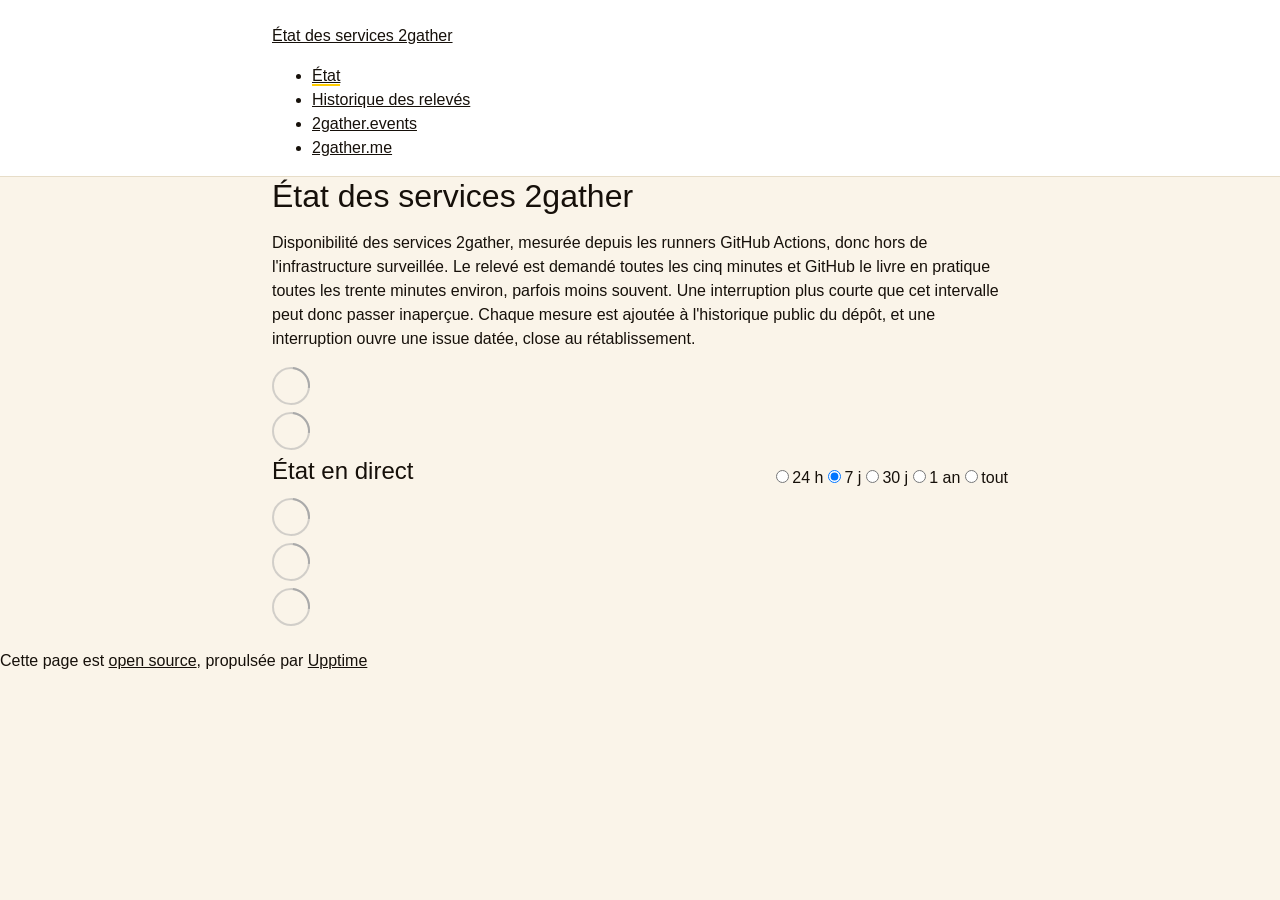
==== commit 7e690ef6: "deploy: 2a640671406d326d507ad10e74be1edbfa1f55ae" ====
--- a/index.html
+++ b/index.html
@@ -1,4 +1,4 @@
-<!DOCTYPE html> <html lang=en> <head> <meta charset=utf-8> <meta content="width=device-width,initial-scale=1" name=viewport> <meta content=#333333 name=theme-color> <base href=/upptime/ > <link href=manifest.json rel=manifest crossorigin=use-credentials> <script>__SAPPER__={baseUrl:"/upptime",preloaded:[void 0,{}]};if('serviceWorker' in navigator)navigator.serviceWorker.register('/upptime/service-worker.js');(function(){try{eval("async function x(){}");var main="/upptime/client/client.1b6ea024.js"}catch(e){main="/upptime/client/legacy/client.d006dde4.js"};var s=document.createElement("script");try{new Function("if(0)import('')")();s.src=main;s.type="module";s.crossOrigin="use-credentials";}catch(e){s.src="/upptime/client/shimport@2.0.5.js";s.setAttribute("data-main",main);}document.head.appendChild(s);}());</script> <link href=client/client-31a52aa5.css rel=stylesheet><link href=client/createOctokit-a85f76c7.css rel=stylesheet><link href=client/index-b0b6455a.css rel=stylesheet> <title>État des services 2gather</title><meta content=2gather property=og:site_name> <meta content="État des services 2gather" property=og:title> <meta content="État en temps réel des services 2gather, mesuré hors de leur infrastructure." property=og:description> <meta content=website property=og:type> <meta content=fr_FR property=og:locale> <meta content=https://2gather-nyxus.github.io/upptime/ property=og:url> <meta content=https://2gather.events/2gather/og.png property=og:image> <meta content=1200 property=og:image:width> <meta content=630 property=og:image:height> <link href=https://github.com/2gather-nyxus/upptime/commits/main.atom rel=alternate type=application/atom+xml title="Relevés de disponibilité 2gather"> <link href=https://2gather.events/apple-icon.png rel=apple-touch-icon sizes=180x180><link href=https://2gather-nyxus.github.io/upptime/2gather.css rel=stylesheet><link href=https://2gather-nyxus.github.io/upptime/global.css rel=stylesheet><link href=https://2gather.events/icon.png rel=icon type=image/svg><link href=https://2gather.events/icon.png rel=icon type=image/png><meta content="État en temps réel des services 2gather, mesuré hors de leur infrastructure." name=description><meta content=summary_large_image name=twitter:card><meta content="État des services 2gather" name=twitter:title><meta content="État en temps réel des services 2gather, mesuré hors de leur infrastructure." name=twitter:description><meta content=https://2gather.events/2gather/og.png name=twitter:image> <link href=/upptime/client/client.1b6ea024.js rel=modulepreload as=script crossorigin=use-credentials><link href=/upptime/client/client-31a52aa5.css rel=preload as=style><link href=/upptime/client/index.3e0518a4.js rel=modulepreload as=script crossorigin=use-credentials><link href=/upptime/client/createOctokit.c98fd0af.js rel=modulepreload as=script crossorigin=use-credentials><link href=/upptime/client/inject_styles.803b7e80.js rel=modulepreload as=script crossorigin=use-credentials><link href=/upptime/client/createOctokit-a85f76c7.css rel=preload as=style><link href=/upptime/client/index-b0b6455a.css rel=preload as=style></head> <body> <div id=sapper> <nav class=svelte-a08hsz><div class="svelte-a08hsz container"><div><a href=https://2gather-nyxus.github.io/upptime class="svelte-a08hsz logo"><img alt="" class=svelte-a08hsz src=https://2gather.events/icon.png> <div>État des services 2gather</div></a></div> <ul class=svelte-a08hsz><li><a href=/ class=svelte-a08hsz target=_self aria-current=page>État</a> <li><a href=https://github.com/2gather-nyxus/upptime/commits/main class=svelte-a08hsz target=_self>Historique des relevés</a> <li><a href=https://2gather.events class=svelte-a08hsz target=_self>2gather.events</a> <li><a href=https://2gather.me class=svelte-a08hsz target=_self>2gather.me</a> </li> </ul></div> </nav> <main class=container> <header class=svelte-ngkazm><h1>État des services 2gather</h1> <p class="svelte-ngkazm lead">Disponibilité des services 2gather, mesurée depuis les runners GitHub Actions, donc hors de l'infrastructure surveillée. Le relevé est demandé toutes les cinq minutes et GitHub le livre en pratique toutes les vingt minutes environ. Chaque mesure est ajoutée à l'historique public du dépôt, et une interruption ouvre une issue datée, close au rétablissement.</header> <section class=svelte-8lnl4f><div class="svelte-68jxue loading"><svg class=svelte-68jxue height=38 stroke=#aaa width=38 xmlns=http://www.w3.org/2000/svg><g fill=none fill-rule=evenodd><g stroke-width=2 transform="translate(1 1)"><circle cx=18 cy=18 r=18 stroke-opacity=.5></circle><path d="M36 18c0-9.94-8.06-18-18-18"><animateTransform attributeName=transform dur=1s from="0 18 18" repeatCount=indefinite to="360 18 18" type=rotate></animateTransform></path></g></g></svg></div> </section> <section class=svelte-8lnl4f><div class="svelte-68jxue loading"><svg class=svelte-68jxue height=38 stroke=#aaa width=38 xmlns=http://www.w3.org/2000/svg><g fill=none fill-rule=evenodd><g stroke-width=2 transform="translate(1 1)"><circle cx=18 cy=18 r=18 stroke-opacity=.5></circle><path d="M36 18c0-9.94-8.06-18-18-18"><animateTransform attributeName=transform dur=1s from="0 18 18" repeatCount=indefinite to="360 18 18" type=rotate></animateTransform></path></g></g></svg></div> </section> <div class="svelte-fqsq6s f changed"><h2>État en direct</h2> <form class="svelte-fqsq6s f r"><div><input class=svelte-fqsq6s id=data_day name=d type=radio value=day><label class=svelte-fqsq6s for=data_day>24 h</label></div> <div><input class=svelte-fqsq6s id=data_week name=d type=radio value=week checked><label class=svelte-fqsq6s for=data_week>7 j</label></div> <div><input class=svelte-fqsq6s id=data_month name=d type=radio value=month><label class=svelte-fqsq6s for=data_month>30 j</label></div> <div><input class=svelte-fqsq6s id=data_year name=d type=radio value=year><label class=svelte-fqsq6s for=data_year>1 an</label></div> <div><input class=svelte-fqsq6s id=data_all name=d type=radio value=all><label class=svelte-fqsq6s for=data_all>tout</label></div></form></div> <section class="svelte-fqsq6s live-status"><div class="svelte-68jxue loading"><svg class=svelte-68jxue height=38 stroke=#aaa width=38 xmlns=http://www.w3.org/2000/svg><g fill=none fill-rule=evenodd><g stroke-width=2 transform="translate(1 1)"><circle cx=18 cy=18 r=18 stroke-opacity=.5></circle><path d="M36 18c0-9.94-8.06-18-18-18"><animateTransform attributeName=transform dur=1s from="0 18 18" repeatCount=indefinite to="360 18 18" type=rotate></animateTransform></path></g></g></svg></div> </section> <section><div class="svelte-68jxue loading"><svg class=svelte-68jxue height=38 stroke=#aaa width=38 xmlns=http://www.w3.org/2000/svg><g fill=none fill-rule=evenodd><g stroke-width=2 transform="translate(1 1)"><circle cx=18 cy=18 r=18 stroke-opacity=.5></circle><path d="M36 18c0-9.94-8.06-18-18-18"><animateTransform attributeName=transform dur=1s from="0 18 18" repeatCount=indefinite to="360 18 18" type=rotate></animateTransform></path></g></g></svg></div> </section> <section><div class="svelte-68jxue loading"><svg class=svelte-68jxue height=38 stroke=#aaa width=38 xmlns=http://www.w3.org/2000/svg><g fill=none fill-rule=evenodd><g stroke-width=2 transform="translate(1 1)"><circle cx=18 cy=18 r=18 stroke-opacity=.5></circle><path d="M36 18c0-9.94-8.06-18-18-18"><animateTransform attributeName=transform dur=1s from="0 18 18" repeatCount=indefinite to="360 18 18" type=rotate></animateTransform></path></g></g></svg></div></section></main> <footer class=svelte-jbr799><p>Cette page est <a href=https://github.com/2gather-nyxus/upptime>open source</a>, propulsée par <a href=https://upptime.js.org>Upptime</a></p> </footer></div> <script> try {
+<!DOCTYPE html> <html lang=en> <head> <meta charset=utf-8> <meta content="width=device-width,initial-scale=1" name=viewport> <meta content=#333333 name=theme-color> <base href=/upptime/ > <link href=manifest.json rel=manifest crossorigin=use-credentials> <script>__SAPPER__={baseUrl:"/upptime",preloaded:[void 0,{}]};if('serviceWorker' in navigator)navigator.serviceWorker.register('/upptime/service-worker.js');(function(){try{eval("async function x(){}");var main="/upptime/client/client.a051ceb3.js"}catch(e){main="/upptime/client/legacy/client.9ddc1f76.js"};var s=document.createElement("script");try{new Function("if(0)import('')")();s.src=main;s.type="module";s.crossOrigin="use-credentials";}catch(e){s.src="/upptime/client/shimport@2.0.5.js";s.setAttribute("data-main",main);}document.head.appendChild(s);}());</script> <link href=client/client-31a52aa5.css rel=stylesheet><link href=client/createOctokit-a85f76c7.css rel=stylesheet><link href=client/index-b0b6455a.css rel=stylesheet> <title>État des services 2gather</title><meta content=2gather property=og:site_name> <meta content="État des services 2gather" property=og:title> <meta content="État en temps réel des services 2gather, mesuré hors de leur infrastructure." property=og:description> <meta content=website property=og:type> <meta content=fr_FR property=og:locale> <meta content=https://2gather-nyxus.github.io/upptime/ property=og:url> <meta content=https://2gather.events/2gather/og.png property=og:image> <meta content=1200 property=og:image:width> <meta content=630 property=og:image:height> <link href=https://github.com/2gather-nyxus/upptime/commits/main.atom rel=alternate type=application/atom+xml title="Relevés de disponibilité 2gather"> <link href=https://2gather.events/apple-icon.png rel=apple-touch-icon sizes=180x180><link href=https://2gather-nyxus.github.io/upptime/2gather.css rel=stylesheet><link href=https://2gather-nyxus.github.io/upptime/global.css rel=stylesheet><link href=https://2gather.events/icon.png rel=icon type=image/svg><link href=https://2gather.events/icon.png rel=icon type=image/png><meta content="État en temps réel des services 2gather, mesuré hors de leur infrastructure." name=description><meta content=summary_large_image name=twitter:card><meta content="État des services 2gather" name=twitter:title><meta content="État en temps réel des services 2gather, mesuré hors de leur infrastructure." name=twitter:description><meta content=https://2gather.events/2gather/og.png name=twitter:image> <link href=/upptime/client/client.a051ceb3.js rel=modulepreload as=script crossorigin=use-credentials><link href=/upptime/client/client-31a52aa5.css rel=preload as=style><link href=/upptime/client/index.86535da9.js rel=modulepreload as=script crossorigin=use-credentials><link href=/upptime/client/createOctokit.579d1ef5.js rel=modulepreload as=script crossorigin=use-credentials><link href=/upptime/client/inject_styles.803b7e80.js rel=modulepreload as=script crossorigin=use-credentials><link href=/upptime/client/createOctokit-a85f76c7.css rel=preload as=style><link href=/upptime/client/index-b0b6455a.css rel=preload as=style></head> <body> <div id=sapper> <nav class=svelte-a08hsz><div class="svelte-a08hsz container"><div><a href=https://2gather-nyxus.github.io/upptime class="svelte-a08hsz logo"><img alt="" class=svelte-a08hsz src=https://2gather.events/icon.png> <div>État des services 2gather</div></a></div> <ul class=svelte-a08hsz><li><a href=/ class=svelte-a08hsz target=_self aria-current=page>État</a> <li><a href=https://github.com/2gather-nyxus/upptime/commits/main class=svelte-a08hsz target=_self>Historique des relevés</a> <li><a href=https://2gather.events class=svelte-a08hsz target=_self>2gather.events</a> <li><a href=https://2gather.me class=svelte-a08hsz target=_self>2gather.me</a> </li> </ul></div> </nav> <main class=container> <header class=svelte-ngkazm><h1>État des services 2gather</h1> <p class="svelte-ngkazm lead">Disponibilité des services 2gather, mesurée depuis les runners GitHub Actions, donc hors de l'infrastructure surveillée. Le relevé est demandé toutes les cinq minutes et GitHub le livre en pratique toutes les trente minutes environ, parfois moins souvent. Une interruption plus courte que cet intervalle peut donc passer inaperçue. Chaque mesure est ajoutée à l'historique public du dépôt, et une interruption ouvre une issue datée, close au rétablissement.</header> <section class=svelte-8lnl4f><div class="svelte-68jxue loading"><svg class=svelte-68jxue height=38 stroke=#aaa width=38 xmlns=http://www.w3.org/2000/svg><g fill=none fill-rule=evenodd><g stroke-width=2 transform="translate(1 1)"><circle cx=18 cy=18 r=18 stroke-opacity=.5></circle><path d="M36 18c0-9.94-8.06-18-18-18"><animateTransform attributeName=transform dur=1s from="0 18 18" repeatCount=indefinite to="360 18 18" type=rotate></animateTransform></path></g></g></svg></div> </section> <section class=svelte-8lnl4f><div class="svelte-68jxue loading"><svg class=svelte-68jxue height=38 stroke=#aaa width=38 xmlns=http://www.w3.org/2000/svg><g fill=none fill-rule=evenodd><g stroke-width=2 transform="translate(1 1)"><circle cx=18 cy=18 r=18 stroke-opacity=.5></circle><path d="M36 18c0-9.94-8.06-18-18-18"><animateTransform attributeName=transform dur=1s from="0 18 18" repeatCount=indefinite to="360 18 18" type=rotate></animateTransform></path></g></g></svg></div> </section> <div class="svelte-fqsq6s f changed"><h2>État en direct</h2> <form class="svelte-fqsq6s f r"><div><input class=svelte-fqsq6s id=data_day name=d type=radio value=day><label class=svelte-fqsq6s for=data_day>24 h</label></div> <div><input class=svelte-fqsq6s id=data_week name=d type=radio value=week checked><label class=svelte-fqsq6s for=data_week>7 j</label></div> <div><input class=svelte-fqsq6s id=data_month name=d type=radio value=month><label class=svelte-fqsq6s for=data_month>30 j</label></div> <div><input class=svelte-fqsq6s id=data_year name=d type=radio value=year><label class=svelte-fqsq6s for=data_year>1 an</label></div> <div><input class=svelte-fqsq6s id=data_all name=d type=radio value=all><label class=svelte-fqsq6s for=data_all>tout</label></div></form></div> <section class="svelte-fqsq6s live-status"><div class="svelte-68jxue loading"><svg class=svelte-68jxue height=38 stroke=#aaa width=38 xmlns=http://www.w3.org/2000/svg><g fill=none fill-rule=evenodd><g stroke-width=2 transform="translate(1 1)"><circle cx=18 cy=18 r=18 stroke-opacity=.5></circle><path d="M36 18c0-9.94-8.06-18-18-18"><animateTransform attributeName=transform dur=1s from="0 18 18" repeatCount=indefinite to="360 18 18" type=rotate></animateTransform></path></g></g></svg></div> </section> <section><div class="svelte-68jxue loading"><svg class=svelte-68jxue height=38 stroke=#aaa width=38 xmlns=http://www.w3.org/2000/svg><g fill=none fill-rule=evenodd><g stroke-width=2 transform="translate(1 1)"><circle cx=18 cy=18 r=18 stroke-opacity=.5></circle><path d="M36 18c0-9.94-8.06-18-18-18"><animateTransform attributeName=transform dur=1s from="0 18 18" repeatCount=indefinite to="360 18 18" type=rotate></animateTransform></path></g></g></svg></div> </section> <section><div class="svelte-68jxue loading"><svg class=svelte-68jxue height=38 stroke=#aaa width=38 xmlns=http://www.w3.org/2000/svg><g fill=none fill-rule=evenodd><g stroke-width=2 transform="translate(1 1)"><circle cx=18 cy=18 r=18 stroke-opacity=.5></circle><path d="M36 18c0-9.94-8.06-18-18-18"><animateTransform attributeName=transform dur=1s from="0 18 18" repeatCount=indefinite to="360 18 18" type=rotate></animateTransform></path></g></g></svg></div></section></main> <footer class=svelte-jbr799><p>Cette page est <a href=https://github.com/2gather-nyxus/upptime>open source</a>, propulsée par <a href=https://upptime.js.org>Upptime</a></p> </footer></div> <script> try {
         if (typeof window !== "undefined" && window.navigator && navigator.serviceWorker) {
           navigator.serviceWorker.getRegistrations().then(function (registrations) {
             for (let registration of registrations) {
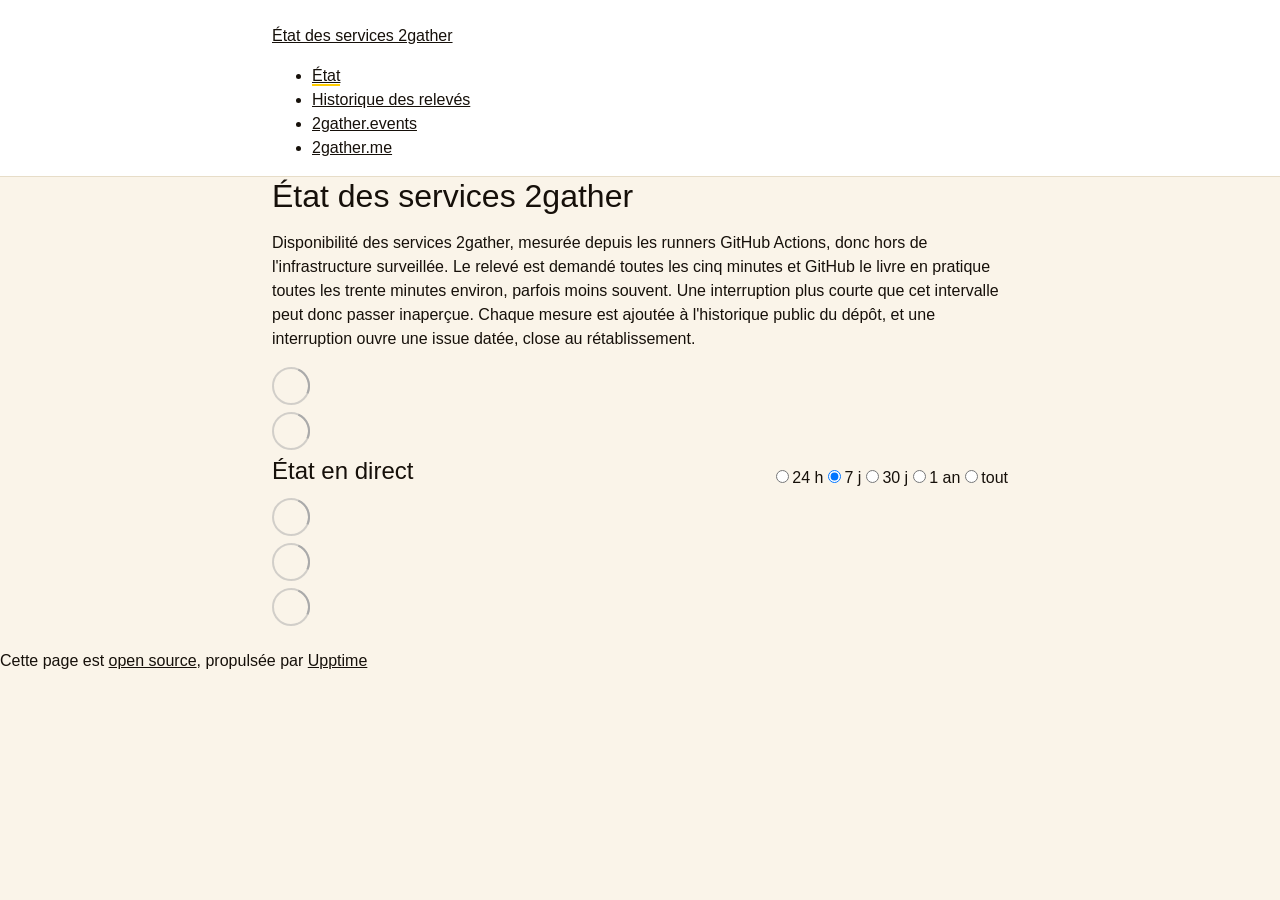
==== commit 4fd11881: "deploy: b51be1396a346825d976a0bda8483a2c55da6562" ====
--- a/index.html
+++ b/index.html
@@ -1,4 +1,4 @@
-<!DOCTYPE html> <html lang=en> <head> <meta charset=utf-8> <meta content="width=device-width,initial-scale=1" name=viewport> <meta content=#333333 name=theme-color> <base href=/upptime/ > <link href=manifest.json rel=manifest crossorigin=use-credentials> <script>__SAPPER__={baseUrl:"/upptime",preloaded:[void 0,{}]};if('serviceWorker' in navigator)navigator.serviceWorker.register('/upptime/service-worker.js');(function(){try{eval("async function x(){}");var main="/upptime/client/client.a051ceb3.js"}catch(e){main="/upptime/client/legacy/client.9ddc1f76.js"};var s=document.createElement("script");try{new Function("if(0)import('')")();s.src=main;s.type="module";s.crossOrigin="use-credentials";}catch(e){s.src="/upptime/client/shimport@2.0.5.js";s.setAttribute("data-main",main);}document.head.appendChild(s);}());</script> <link href=client/client-31a52aa5.css rel=stylesheet><link href=client/createOctokit-a85f76c7.css rel=stylesheet><link href=client/index-b0b6455a.css rel=stylesheet> <title>État des services 2gather</title><meta content=2gather property=og:site_name> <meta content="État des services 2gather" property=og:title> <meta content="État en temps réel des services 2gather, mesuré hors de leur infrastructure." property=og:description> <meta content=website property=og:type> <meta content=fr_FR property=og:locale> <meta content=https://2gather-nyxus.github.io/upptime/ property=og:url> <meta content=https://2gather.events/2gather/og.png property=og:image> <meta content=1200 property=og:image:width> <meta content=630 property=og:image:height> <link href=https://github.com/2gather-nyxus/upptime/commits/main.atom rel=alternate type=application/atom+xml title="Relevés de disponibilité 2gather"> <link href=https://2gather.events/apple-icon.png rel=apple-touch-icon sizes=180x180><link href=https://2gather-nyxus.github.io/upptime/2gather.css rel=stylesheet><link href=https://2gather-nyxus.github.io/upptime/global.css rel=stylesheet><link href=https://2gather.events/icon.png rel=icon type=image/svg><link href=https://2gather.events/icon.png rel=icon type=image/png><meta content="État en temps réel des services 2gather, mesuré hors de leur infrastructure." name=description><meta content=summary_large_image name=twitter:card><meta content="État des services 2gather" name=twitter:title><meta content="État en temps réel des services 2gather, mesuré hors de leur infrastructure." name=twitter:description><meta content=https://2gather.events/2gather/og.png name=twitter:image> <link href=/upptime/client/client.a051ceb3.js rel=modulepreload as=script crossorigin=use-credentials><link href=/upptime/client/client-31a52aa5.css rel=preload as=style><link href=/upptime/client/index.86535da9.js rel=modulepreload as=script crossorigin=use-credentials><link href=/upptime/client/createOctokit.579d1ef5.js rel=modulepreload as=script crossorigin=use-credentials><link href=/upptime/client/inject_styles.803b7e80.js rel=modulepreload as=script crossorigin=use-credentials><link href=/upptime/client/createOctokit-a85f76c7.css rel=preload as=style><link href=/upptime/client/index-b0b6455a.css rel=preload as=style></head> <body> <div id=sapper> <nav class=svelte-a08hsz><div class="svelte-a08hsz container"><div><a href=https://2gather-nyxus.github.io/upptime class="svelte-a08hsz logo"><img alt="" class=svelte-a08hsz src=https://2gather.events/icon.png> <div>État des services 2gather</div></a></div> <ul class=svelte-a08hsz><li><a href=/ class=svelte-a08hsz target=_self aria-current=page>État</a> <li><a href=https://github.com/2gather-nyxus/upptime/commits/main class=svelte-a08hsz target=_self>Historique des relevés</a> <li><a href=https://2gather.events class=svelte-a08hsz target=_self>2gather.events</a> <li><a href=https://2gather.me class=svelte-a08hsz target=_self>2gather.me</a> </li> </ul></div> </nav> <main class=container> <header class=svelte-ngkazm><h1>État des services 2gather</h1> <p class="svelte-ngkazm lead">Disponibilité des services 2gather, mesurée depuis les runners GitHub Actions, donc hors de l'infrastructure surveillée. Le relevé est demandé toutes les cinq minutes et GitHub le livre en pratique toutes les trente minutes environ, parfois moins souvent. Une interruption plus courte que cet intervalle peut donc passer inaperçue. Chaque mesure est ajoutée à l'historique public du dépôt, et une interruption ouvre une issue datée, close au rétablissement.</header> <section class=svelte-8lnl4f><div class="svelte-68jxue loading"><svg class=svelte-68jxue height=38 stroke=#aaa width=38 xmlns=http://www.w3.org/2000/svg><g fill=none fill-rule=evenodd><g stroke-width=2 transform="translate(1 1)"><circle cx=18 cy=18 r=18 stroke-opacity=.5></circle><path d="M36 18c0-9.94-8.06-18-18-18"><animateTransform attributeName=transform dur=1s from="0 18 18" repeatCount=indefinite to="360 18 18" type=rotate></animateTransform></path></g></g></svg></div> </section> <section class=svelte-8lnl4f><div class="svelte-68jxue loading"><svg class=svelte-68jxue height=38 stroke=#aaa width=38 xmlns=http://www.w3.org/2000/svg><g fill=none fill-rule=evenodd><g stroke-width=2 transform="translate(1 1)"><circle cx=18 cy=18 r=18 stroke-opacity=.5></circle><path d="M36 18c0-9.94-8.06-18-18-18"><animateTransform attributeName=transform dur=1s from="0 18 18" repeatCount=indefinite to="360 18 18" type=rotate></animateTransform></path></g></g></svg></div> </section> <div class="svelte-fqsq6s f changed"><h2>État en direct</h2> <form class="svelte-fqsq6s f r"><div><input class=svelte-fqsq6s id=data_day name=d type=radio value=day><label class=svelte-fqsq6s for=data_day>24 h</label></div> <div><input class=svelte-fqsq6s id=data_week name=d type=radio value=week checked><label class=svelte-fqsq6s for=data_week>7 j</label></div> <div><input class=svelte-fqsq6s id=data_month name=d type=radio value=month><label class=svelte-fqsq6s for=data_month>30 j</label></div> <div><input class=svelte-fqsq6s id=data_year name=d type=radio value=year><label class=svelte-fqsq6s for=data_year>1 an</label></div> <div><input class=svelte-fqsq6s id=data_all name=d type=radio value=all><label class=svelte-fqsq6s for=data_all>tout</label></div></form></div> <section class="svelte-fqsq6s live-status"><div class="svelte-68jxue loading"><svg class=svelte-68jxue height=38 stroke=#aaa width=38 xmlns=http://www.w3.org/2000/svg><g fill=none fill-rule=evenodd><g stroke-width=2 transform="translate(1 1)"><circle cx=18 cy=18 r=18 stroke-opacity=.5></circle><path d="M36 18c0-9.94-8.06-18-18-18"><animateTransform attributeName=transform dur=1s from="0 18 18" repeatCount=indefinite to="360 18 18" type=rotate></animateTransform></path></g></g></svg></div> </section> <section><div class="svelte-68jxue loading"><svg class=svelte-68jxue height=38 stroke=#aaa width=38 xmlns=http://www.w3.org/2000/svg><g fill=none fill-rule=evenodd><g stroke-width=2 transform="translate(1 1)"><circle cx=18 cy=18 r=18 stroke-opacity=.5></circle><path d="M36 18c0-9.94-8.06-18-18-18"><animateTransform attributeName=transform dur=1s from="0 18 18" repeatCount=indefinite to="360 18 18" type=rotate></animateTransform></path></g></g></svg></div> </section> <section><div class="svelte-68jxue loading"><svg class=svelte-68jxue height=38 stroke=#aaa width=38 xmlns=http://www.w3.org/2000/svg><g fill=none fill-rule=evenodd><g stroke-width=2 transform="translate(1 1)"><circle cx=18 cy=18 r=18 stroke-opacity=.5></circle><path d="M36 18c0-9.94-8.06-18-18-18"><animateTransform attributeName=transform dur=1s from="0 18 18" repeatCount=indefinite to="360 18 18" type=rotate></animateTransform></path></g></g></svg></div></section></main> <footer class=svelte-jbr799><p>Cette page est <a href=https://github.com/2gather-nyxus/upptime>open source</a>, propulsée par <a href=https://upptime.js.org>Upptime</a></p> </footer></div> <script> try {
+<!DOCTYPE html> <html lang=en> <head> <meta charset=utf-8> <meta content="width=device-width,initial-scale=1" name=viewport> <meta content=#333333 name=theme-color> <base href=/upptime/ > <link href=manifest.json rel=manifest crossorigin=use-credentials> <script>__SAPPER__={baseUrl:"/upptime",preloaded:[void 0,{}]};if('serviceWorker' in navigator)navigator.serviceWorker.register('/upptime/service-worker.js');(function(){try{eval("async function x(){}");var main="/upptime/client/client.58fe6e66.js"}catch(e){main="/upptime/client/legacy/client.2d2608fd.js"};var s=document.createElement("script");try{new Function("if(0)import('')")();s.src=main;s.type="module";s.crossOrigin="use-credentials";}catch(e){s.src="/upptime/client/shimport@2.0.5.js";s.setAttribute("data-main",main);}document.head.appendChild(s);}());</script> <link href=client/client-31a52aa5.css rel=stylesheet><link href=client/createOctokit-a85f76c7.css rel=stylesheet><link href=client/index-b0b6455a.css rel=stylesheet> <title>État des services 2gather</title><meta content=2gather property=og:site_name> <meta content="État des services 2gather" property=og:title> <meta content="État en temps réel des services 2gather, mesuré hors de leur infrastructure." property=og:description> <meta content=website property=og:type> <meta content=fr_FR property=og:locale> <meta content=https://2gather-nyxus.github.io/upptime/ property=og:url> <meta content=https://2gather.events/2gather/og.png property=og:image> <meta content=1200 property=og:image:width> <meta content=630 property=og:image:height> <link href=https://github.com/2gather-nyxus/upptime/commits/main.atom rel=alternate type=application/atom+xml title="Relevés de disponibilité 2gather"> <link href=https://2gather.events/apple-icon.png rel=apple-touch-icon sizes=180x180><link href=https://2gather-nyxus.github.io/upptime/2gather.css rel=stylesheet><link href=https://2gather-nyxus.github.io/upptime/global.css rel=stylesheet><link href=https://2gather.events/icon.png rel=icon type=image/svg><link href=https://2gather.events/icon.png rel=icon type=image/png><meta content="État en temps réel des services 2gather, mesuré hors de leur infrastructure." name=description><meta content=summary_large_image name=twitter:card><meta content="État des services 2gather" name=twitter:title><meta content="État en temps réel des services 2gather, mesuré hors de leur infrastructure." name=twitter:description><meta content=https://2gather.events/2gather/og.png name=twitter:image> <link href=/upptime/client/client.58fe6e66.js rel=modulepreload as=script crossorigin=use-credentials><link href=/upptime/client/client-31a52aa5.css rel=preload as=style><link href=/upptime/client/index.552cb788.js rel=modulepreload as=script crossorigin=use-credentials><link href=/upptime/client/createOctokit.081da71f.js rel=modulepreload as=script crossorigin=use-credentials><link href=/upptime/client/inject_styles.803b7e80.js rel=modulepreload as=script crossorigin=use-credentials><link href=/upptime/client/createOctokit-a85f76c7.css rel=preload as=style><link href=/upptime/client/index-b0b6455a.css rel=preload as=style></head> <body> <div id=sapper> <nav class=svelte-a08hsz><div class="svelte-a08hsz container"><div><a href=https://2gather-nyxus.github.io/upptime class="svelte-a08hsz logo"><img alt="" class=svelte-a08hsz src=https://2gather.events/icon.png> <div>État des services 2gather</div></a></div> <ul class=svelte-a08hsz><li><a href=/ class=svelte-a08hsz target=_self aria-current=page>État</a> <li><a href=https://github.com/2gather-nyxus/upptime/commits/main class=svelte-a08hsz target=_self>Historique des relevés</a> <li><a href=https://2gather.events class=svelte-a08hsz target=_self>2gather.events</a> <li><a href=https://2gather.me class=svelte-a08hsz target=_self>2gather.me</a> </li> </ul></div> </nav> <main class=container> <header class=svelte-ngkazm><h1>État des services 2gather</h1> <p class="svelte-ngkazm lead">Disponibilité des services 2gather, mesurée depuis les runners GitHub Actions, donc hors de l'infrastructure surveillée. Le relevé est demandé toutes les cinq minutes et GitHub le livre en pratique toutes les trente minutes environ, parfois moins souvent. Une interruption plus courte que cet intervalle peut donc passer inaperçue. Chaque mesure est ajoutée à l'historique public du dépôt, et une interruption ouvre une issue datée, close au rétablissement.</header> <section class=svelte-8lnl4f><div class="svelte-68jxue loading"><svg class=svelte-68jxue height=38 stroke=#aaa width=38 xmlns=http://www.w3.org/2000/svg><g fill=none fill-rule=evenodd><g stroke-width=2 transform="translate(1 1)"><circle cx=18 cy=18 r=18 stroke-opacity=.5></circle><path d="M36 18c0-9.94-8.06-18-18-18"><animateTransform attributeName=transform dur=1s from="0 18 18" repeatCount=indefinite to="360 18 18" type=rotate></animateTransform></path></g></g></svg></div> </section> <section class=svelte-8lnl4f><div class="svelte-68jxue loading"><svg class=svelte-68jxue height=38 stroke=#aaa width=38 xmlns=http://www.w3.org/2000/svg><g fill=none fill-rule=evenodd><g stroke-width=2 transform="translate(1 1)"><circle cx=18 cy=18 r=18 stroke-opacity=.5></circle><path d="M36 18c0-9.94-8.06-18-18-18"><animateTransform attributeName=transform dur=1s from="0 18 18" repeatCount=indefinite to="360 18 18" type=rotate></animateTransform></path></g></g></svg></div> </section> <div class="svelte-fqsq6s f changed"><h2>État en direct</h2> <form class="svelte-fqsq6s f r"><div><input class=svelte-fqsq6s id=data_day name=d type=radio value=day><label class=svelte-fqsq6s for=data_day>24 h</label></div> <div><input class=svelte-fqsq6s id=data_week name=d type=radio value=week checked><label class=svelte-fqsq6s for=data_week>7 j</label></div> <div><input class=svelte-fqsq6s id=data_month name=d type=radio value=month><label class=svelte-fqsq6s for=data_month>30 j</label></div> <div><input class=svelte-fqsq6s id=data_year name=d type=radio value=year><label class=svelte-fqsq6s for=data_year>1 an</label></div> <div><input class=svelte-fqsq6s id=data_all name=d type=radio value=all><label class=svelte-fqsq6s for=data_all>tout</label></div></form></div> <section class="svelte-fqsq6s live-status"><div class="svelte-68jxue loading"><svg class=svelte-68jxue height=38 stroke=#aaa width=38 xmlns=http://www.w3.org/2000/svg><g fill=none fill-rule=evenodd><g stroke-width=2 transform="translate(1 1)"><circle cx=18 cy=18 r=18 stroke-opacity=.5></circle><path d="M36 18c0-9.94-8.06-18-18-18"><animateTransform attributeName=transform dur=1s from="0 18 18" repeatCount=indefinite to="360 18 18" type=rotate></animateTransform></path></g></g></svg></div> </section> <section><div class="svelte-68jxue loading"><svg class=svelte-68jxue height=38 stroke=#aaa width=38 xmlns=http://www.w3.org/2000/svg><g fill=none fill-rule=evenodd><g stroke-width=2 transform="translate(1 1)"><circle cx=18 cy=18 r=18 stroke-opacity=.5></circle><path d="M36 18c0-9.94-8.06-18-18-18"><animateTransform attributeName=transform dur=1s from="0 18 18" repeatCount=indefinite to="360 18 18" type=rotate></animateTransform></path></g></g></svg></div> </section> <section><div class="svelte-68jxue loading"><svg class=svelte-68jxue height=38 stroke=#aaa width=38 xmlns=http://www.w3.org/2000/svg><g fill=none fill-rule=evenodd><g stroke-width=2 transform="translate(1 1)"><circle cx=18 cy=18 r=18 stroke-opacity=.5></circle><path d="M36 18c0-9.94-8.06-18-18-18"><animateTransform attributeName=transform dur=1s from="0 18 18" repeatCount=indefinite to="360 18 18" type=rotate></animateTransform></path></g></g></svg></div></section></main> <footer class=svelte-jbr799><p>Cette page est <a href=https://github.com/2gather-nyxus/upptime>open source</a>, propulsée par <a href=https://upptime.js.org>Upptime</a></p> </footer></div> <script> try {
         if (typeof window !== "undefined" && window.navigator && navigator.serviceWorker) {
           navigator.serviceWorker.getRegistrations().then(function (registrations) {
             for (let registration of registrations) {
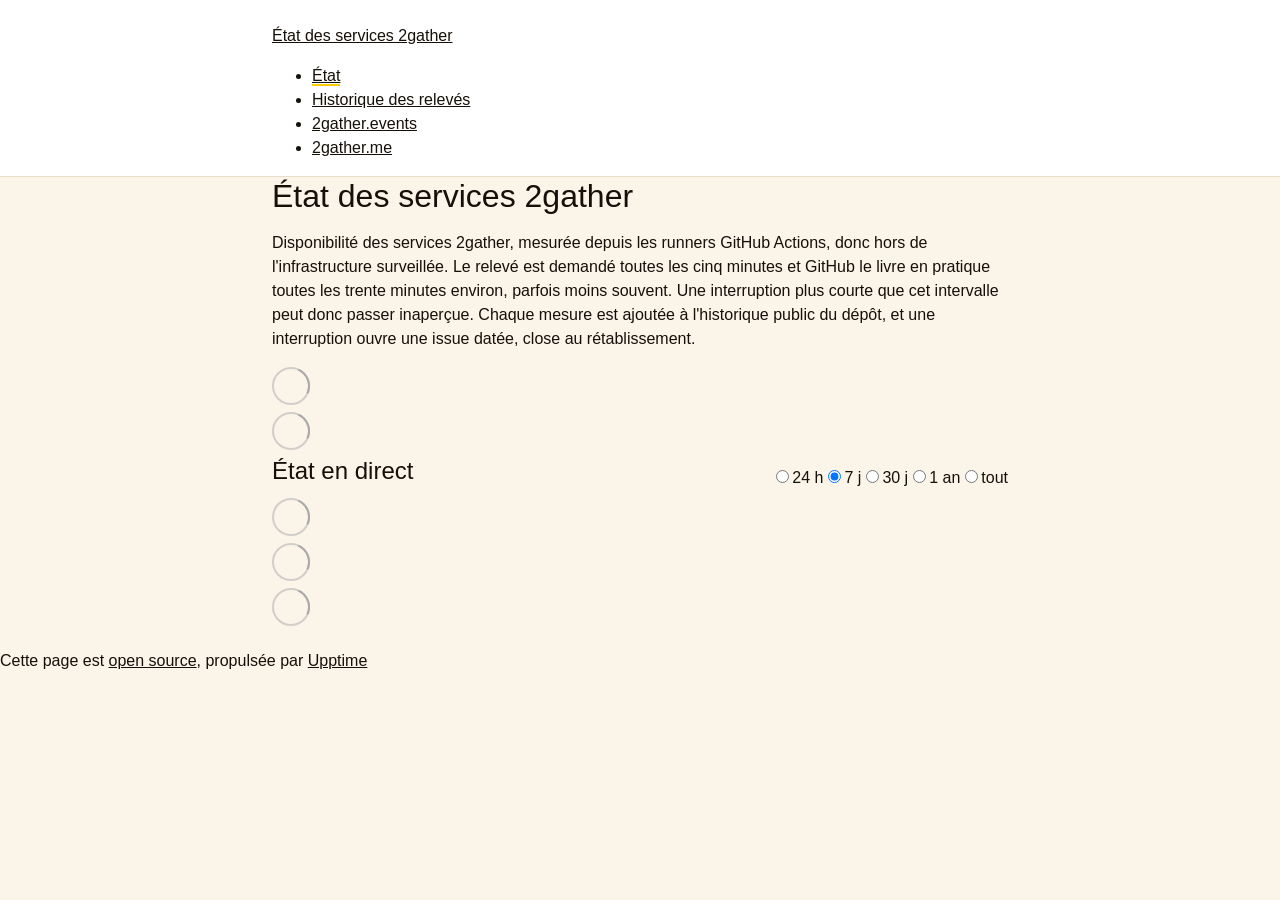
==== commit 5df7f4af: "deploy: b5e8a664d19c947543b5b950243dfcb01e486704" ====
--- a/index.html
+++ b/index.html
@@ -1,4 +1,4 @@
-<!DOCTYPE html> <html lang=en> <head> <meta charset=utf-8> <meta content="width=device-width,initial-scale=1" name=viewport> <meta content=#333333 name=theme-color> <base href=/upptime/ > <link href=manifest.json rel=manifest crossorigin=use-credentials> <script>__SAPPER__={baseUrl:"/upptime",preloaded:[void 0,{}]};if('serviceWorker' in navigator)navigator.serviceWorker.register('/upptime/service-worker.js');(function(){try{eval("async function x(){}");var main="/upptime/client/client.58fe6e66.js"}catch(e){main="/upptime/client/legacy/client.2d2608fd.js"};var s=document.createElement("script");try{new Function("if(0)import('')")();s.src=main;s.type="module";s.crossOrigin="use-credentials";}catch(e){s.src="/upptime/client/shimport@2.0.5.js";s.setAttribute("data-main",main);}document.head.appendChild(s);}());</script> <link href=client/client-31a52aa5.css rel=stylesheet><link href=client/createOctokit-a85f76c7.css rel=stylesheet><link href=client/index-b0b6455a.css rel=stylesheet> <title>État des services 2gather</title><meta content=2gather property=og:site_name> <meta content="État des services 2gather" property=og:title> <meta content="État en temps réel des services 2gather, mesuré hors de leur infrastructure." property=og:description> <meta content=website property=og:type> <meta content=fr_FR property=og:locale> <meta content=https://2gather-nyxus.github.io/upptime/ property=og:url> <meta content=https://2gather.events/2gather/og.png property=og:image> <meta content=1200 property=og:image:width> <meta content=630 property=og:image:height> <link href=https://github.com/2gather-nyxus/upptime/commits/main.atom rel=alternate type=application/atom+xml title="Relevés de disponibilité 2gather"> <link href=https://2gather.events/apple-icon.png rel=apple-touch-icon sizes=180x180><link href=https://2gather-nyxus.github.io/upptime/2gather.css rel=stylesheet><link href=https://2gather-nyxus.github.io/upptime/global.css rel=stylesheet><link href=https://2gather.events/icon.png rel=icon type=image/svg><link href=https://2gather.events/icon.png rel=icon type=image/png><meta content="État en temps réel des services 2gather, mesuré hors de leur infrastructure." name=description><meta content=summary_large_image name=twitter:card><meta content="État des services 2gather" name=twitter:title><meta content="État en temps réel des services 2gather, mesuré hors de leur infrastructure." name=twitter:description><meta content=https://2gather.events/2gather/og.png name=twitter:image> <link href=/upptime/client/client.58fe6e66.js rel=modulepreload as=script crossorigin=use-credentials><link href=/upptime/client/client-31a52aa5.css rel=preload as=style><link href=/upptime/client/index.552cb788.js rel=modulepreload as=script crossorigin=use-credentials><link href=/upptime/client/createOctokit.081da71f.js rel=modulepreload as=script crossorigin=use-credentials><link href=/upptime/client/inject_styles.803b7e80.js rel=modulepreload as=script crossorigin=use-credentials><link href=/upptime/client/createOctokit-a85f76c7.css rel=preload as=style><link href=/upptime/client/index-b0b6455a.css rel=preload as=style></head> <body> <div id=sapper> <nav class=svelte-a08hsz><div class="svelte-a08hsz container"><div><a href=https://2gather-nyxus.github.io/upptime class="svelte-a08hsz logo"><img alt="" class=svelte-a08hsz src=https://2gather.events/icon.png> <div>État des services 2gather</div></a></div> <ul class=svelte-a08hsz><li><a href=/ class=svelte-a08hsz target=_self aria-current=page>État</a> <li><a href=https://github.com/2gather-nyxus/upptime/commits/main class=svelte-a08hsz target=_self>Historique des relevés</a> <li><a href=https://2gather.events class=svelte-a08hsz target=_self>2gather.events</a> <li><a href=https://2gather.me class=svelte-a08hsz target=_self>2gather.me</a> </li> </ul></div> </nav> <main class=container> <header class=svelte-ngkazm><h1>État des services 2gather</h1> <p class="svelte-ngkazm lead">Disponibilité des services 2gather, mesurée depuis les runners GitHub Actions, donc hors de l'infrastructure surveillée. Le relevé est demandé toutes les cinq minutes et GitHub le livre en pratique toutes les trente minutes environ, parfois moins souvent. Une interruption plus courte que cet intervalle peut donc passer inaperçue. Chaque mesure est ajoutée à l'historique public du dépôt, et une interruption ouvre une issue datée, close au rétablissement.</header> <section class=svelte-8lnl4f><div class="svelte-68jxue loading"><svg class=svelte-68jxue height=38 stroke=#aaa width=38 xmlns=http://www.w3.org/2000/svg><g fill=none fill-rule=evenodd><g stroke-width=2 transform="translate(1 1)"><circle cx=18 cy=18 r=18 stroke-opacity=.5></circle><path d="M36 18c0-9.94-8.06-18-18-18"><animateTransform attributeName=transform dur=1s from="0 18 18" repeatCount=indefinite to="360 18 18" type=rotate></animateTransform></path></g></g></svg></div> </section> <section class=svelte-8lnl4f><div class="svelte-68jxue loading"><svg class=svelte-68jxue height=38 stroke=#aaa width=38 xmlns=http://www.w3.org/2000/svg><g fill=none fill-rule=evenodd><g stroke-width=2 transform="translate(1 1)"><circle cx=18 cy=18 r=18 stroke-opacity=.5></circle><path d="M36 18c0-9.94-8.06-18-18-18"><animateTransform attributeName=transform dur=1s from="0 18 18" repeatCount=indefinite to="360 18 18" type=rotate></animateTransform></path></g></g></svg></div> </section> <div class="svelte-fqsq6s f changed"><h2>État en direct</h2> <form class="svelte-fqsq6s f r"><div><input class=svelte-fqsq6s id=data_day name=d type=radio value=day><label class=svelte-fqsq6s for=data_day>24 h</label></div> <div><input class=svelte-fqsq6s id=data_week name=d type=radio value=week checked><label class=svelte-fqsq6s for=data_week>7 j</label></div> <div><input class=svelte-fqsq6s id=data_month name=d type=radio value=month><label class=svelte-fqsq6s for=data_month>30 j</label></div> <div><input class=svelte-fqsq6s id=data_year name=d type=radio value=year><label class=svelte-fqsq6s for=data_year>1 an</label></div> <div><input class=svelte-fqsq6s id=data_all name=d type=radio value=all><label class=svelte-fqsq6s for=data_all>tout</label></div></form></div> <section class="svelte-fqsq6s live-status"><div class="svelte-68jxue loading"><svg class=svelte-68jxue height=38 stroke=#aaa width=38 xmlns=http://www.w3.org/2000/svg><g fill=none fill-rule=evenodd><g stroke-width=2 transform="translate(1 1)"><circle cx=18 cy=18 r=18 stroke-opacity=.5></circle><path d="M36 18c0-9.94-8.06-18-18-18"><animateTransform attributeName=transform dur=1s from="0 18 18" repeatCount=indefinite to="360 18 18" type=rotate></animateTransform></path></g></g></svg></div> </section> <section><div class="svelte-68jxue loading"><svg class=svelte-68jxue height=38 stroke=#aaa width=38 xmlns=http://www.w3.org/2000/svg><g fill=none fill-rule=evenodd><g stroke-width=2 transform="translate(1 1)"><circle cx=18 cy=18 r=18 stroke-opacity=.5></circle><path d="M36 18c0-9.94-8.06-18-18-18"><animateTransform attributeName=transform dur=1s from="0 18 18" repeatCount=indefinite to="360 18 18" type=rotate></animateTransform></path></g></g></svg></div> </section> <section><div class="svelte-68jxue loading"><svg class=svelte-68jxue height=38 stroke=#aaa width=38 xmlns=http://www.w3.org/2000/svg><g fill=none fill-rule=evenodd><g stroke-width=2 transform="translate(1 1)"><circle cx=18 cy=18 r=18 stroke-opacity=.5></circle><path d="M36 18c0-9.94-8.06-18-18-18"><animateTransform attributeName=transform dur=1s from="0 18 18" repeatCount=indefinite to="360 18 18" type=rotate></animateTransform></path></g></g></svg></div></section></main> <footer class=svelte-jbr799><p>Cette page est <a href=https://github.com/2gather-nyxus/upptime>open source</a>, propulsée par <a href=https://upptime.js.org>Upptime</a></p> </footer></div> <script> try {
+<!DOCTYPE html> <html lang=en> <head> <meta charset=utf-8> <meta content="width=device-width,initial-scale=1" name=viewport> <meta content=#333333 name=theme-color> <base href=/upptime/ > <link href=manifest.json rel=manifest crossorigin=use-credentials> <script>__SAPPER__={baseUrl:"/upptime",preloaded:[void 0,{}]};if('serviceWorker' in navigator)navigator.serviceWorker.register('/upptime/service-worker.js');(function(){try{eval("async function x(){}");var main="/upptime/client/client.35e186c6.js"}catch(e){main="/upptime/client/legacy/client.bf456004.js"};var s=document.createElement("script");try{new Function("if(0)import('')")();s.src=main;s.type="module";s.crossOrigin="use-credentials";}catch(e){s.src="/upptime/client/shimport@2.0.5.js";s.setAttribute("data-main",main);}document.head.appendChild(s);}());</script> <link href=client/client-31a52aa5.css rel=stylesheet><link href=client/createOctokit-a85f76c7.css rel=stylesheet><link href=client/index-b0b6455a.css rel=stylesheet> <title>État des services 2gather</title><meta content=2gather property=og:site_name> <meta content="État des services 2gather" property=og:title> <meta content="État en temps réel des services 2gather, mesuré hors de leur infrastructure." property=og:description> <meta content=website property=og:type> <meta content=fr_FR property=og:locale> <meta content=https://2gather-nyxus.github.io/upptime/ property=og:url> <meta content=https://2gather.events/2gather/og.png property=og:image> <meta content=1200 property=og:image:width> <meta content=630 property=og:image:height> <link href=https://github.com/2gather-nyxus/upptime/commits/main.atom rel=alternate type=application/atom+xml title="Relevés de disponibilité 2gather"> <link href=https://2gather.events/apple-icon.png rel=apple-touch-icon sizes=180x180><link href=https://2gather-nyxus.github.io/upptime/2gather.css rel=stylesheet><link href=https://2gather-nyxus.github.io/upptime/global.css rel=stylesheet><link href=https://2gather.events/icon.png rel=icon type=image/svg><link href=https://2gather.events/icon.png rel=icon type=image/png><meta content="État en temps réel des services 2gather, mesuré hors de leur infrastructure." name=description><meta content=summary_large_image name=twitter:card><meta content="État des services 2gather" name=twitter:title><meta content="État en temps réel des services 2gather, mesuré hors de leur infrastructure." name=twitter:description><meta content=https://2gather.events/2gather/og.png name=twitter:image> <link href=/upptime/client/client.35e186c6.js rel=modulepreload as=script crossorigin=use-credentials><link href=/upptime/client/client-31a52aa5.css rel=preload as=style><link href=/upptime/client/index.714b8c63.js rel=modulepreload as=script crossorigin=use-credentials><link href=/upptime/client/createOctokit.9a51cfa1.js rel=modulepreload as=script crossorigin=use-credentials><link href=/upptime/client/inject_styles.803b7e80.js rel=modulepreload as=script crossorigin=use-credentials><link href=/upptime/client/createOctokit-a85f76c7.css rel=preload as=style><link href=/upptime/client/index-b0b6455a.css rel=preload as=style></head> <body> <div id=sapper> <nav class=svelte-a08hsz><div class="svelte-a08hsz container"><div><a href=https://2gather-nyxus.github.io/upptime class="svelte-a08hsz logo"><img alt="" class=svelte-a08hsz src=https://2gather.events/icon.png> <div>État des services 2gather</div></a></div> <ul class=svelte-a08hsz><li><a href=/ class=svelte-a08hsz target=_self aria-current=page>État</a> <li><a href=https://github.com/2gather-nyxus/upptime/commits/main class=svelte-a08hsz target=_self>Historique des relevés</a> <li><a href=https://2gather.events class=svelte-a08hsz target=_self>2gather.events</a> <li><a href=https://2gather.me class=svelte-a08hsz target=_self>2gather.me</a> </li> </ul></div> </nav> <main class=container> <header class=svelte-ngkazm><h1>État des services 2gather</h1> <p class="svelte-ngkazm lead">Disponibilité des services 2gather, mesurée depuis les runners GitHub Actions, donc hors de l'infrastructure surveillée. Le relevé est demandé toutes les cinq minutes et GitHub le livre en pratique toutes les trente minutes environ, parfois moins souvent. Une interruption plus courte que cet intervalle peut donc passer inaperçue. Chaque mesure est ajoutée à l'historique public du dépôt, et une interruption ouvre une issue datée, close au rétablissement.</header> <section class=svelte-8lnl4f><div class="svelte-68jxue loading"><svg class=svelte-68jxue height=38 stroke=#aaa width=38 xmlns=http://www.w3.org/2000/svg><g fill=none fill-rule=evenodd><g stroke-width=2 transform="translate(1 1)"><circle cx=18 cy=18 r=18 stroke-opacity=.5></circle><path d="M36 18c0-9.94-8.06-18-18-18"><animateTransform attributeName=transform dur=1s from="0 18 18" repeatCount=indefinite to="360 18 18" type=rotate></animateTransform></path></g></g></svg></div> </section> <section class=svelte-8lnl4f><div class="svelte-68jxue loading"><svg class=svelte-68jxue height=38 stroke=#aaa width=38 xmlns=http://www.w3.org/2000/svg><g fill=none fill-rule=evenodd><g stroke-width=2 transform="translate(1 1)"><circle cx=18 cy=18 r=18 stroke-opacity=.5></circle><path d="M36 18c0-9.94-8.06-18-18-18"><animateTransform attributeName=transform dur=1s from="0 18 18" repeatCount=indefinite to="360 18 18" type=rotate></animateTransform></path></g></g></svg></div> </section> <div class="svelte-fqsq6s f changed"><h2>État en direct</h2> <form class="svelte-fqsq6s f r"><div><input class=svelte-fqsq6s id=data_day name=d type=radio value=day><label class=svelte-fqsq6s for=data_day>24 h</label></div> <div><input class=svelte-fqsq6s id=data_week name=d type=radio value=week checked><label class=svelte-fqsq6s for=data_week>7 j</label></div> <div><input class=svelte-fqsq6s id=data_month name=d type=radio value=month><label class=svelte-fqsq6s for=data_month>30 j</label></div> <div><input class=svelte-fqsq6s id=data_year name=d type=radio value=year><label class=svelte-fqsq6s for=data_year>1 an</label></div> <div><input class=svelte-fqsq6s id=data_all name=d type=radio value=all><label class=svelte-fqsq6s for=data_all>tout</label></div></form></div> <section class="svelte-fqsq6s live-status"><div class="svelte-68jxue loading"><svg class=svelte-68jxue height=38 stroke=#aaa width=38 xmlns=http://www.w3.org/2000/svg><g fill=none fill-rule=evenodd><g stroke-width=2 transform="translate(1 1)"><circle cx=18 cy=18 r=18 stroke-opacity=.5></circle><path d="M36 18c0-9.94-8.06-18-18-18"><animateTransform attributeName=transform dur=1s from="0 18 18" repeatCount=indefinite to="360 18 18" type=rotate></animateTransform></path></g></g></svg></div> </section> <section><div class="svelte-68jxue loading"><svg class=svelte-68jxue height=38 stroke=#aaa width=38 xmlns=http://www.w3.org/2000/svg><g fill=none fill-rule=evenodd><g stroke-width=2 transform="translate(1 1)"><circle cx=18 cy=18 r=18 stroke-opacity=.5></circle><path d="M36 18c0-9.94-8.06-18-18-18"><animateTransform attributeName=transform dur=1s from="0 18 18" repeatCount=indefinite to="360 18 18" type=rotate></animateTransform></path></g></g></svg></div> </section> <section><div class="svelte-68jxue loading"><svg class=svelte-68jxue height=38 stroke=#aaa width=38 xmlns=http://www.w3.org/2000/svg><g fill=none fill-rule=evenodd><g stroke-width=2 transform="translate(1 1)"><circle cx=18 cy=18 r=18 stroke-opacity=.5></circle><path d="M36 18c0-9.94-8.06-18-18-18"><animateTransform attributeName=transform dur=1s from="0 18 18" repeatCount=indefinite to="360 18 18" type=rotate></animateTransform></path></g></g></svg></div></section></main> <footer class=svelte-jbr799><p>Cette page est <a href=https://github.com/2gather-nyxus/upptime>open source</a>, propulsée par <a href=https://upptime.js.org>Upptime</a></p> </footer></div> <script> try {
         if (typeof window !== "undefined" && window.navigator && navigator.serviceWorker) {
           navigator.serviceWorker.getRegistrations().then(function (registrations) {
             for (let registration of registrations) {
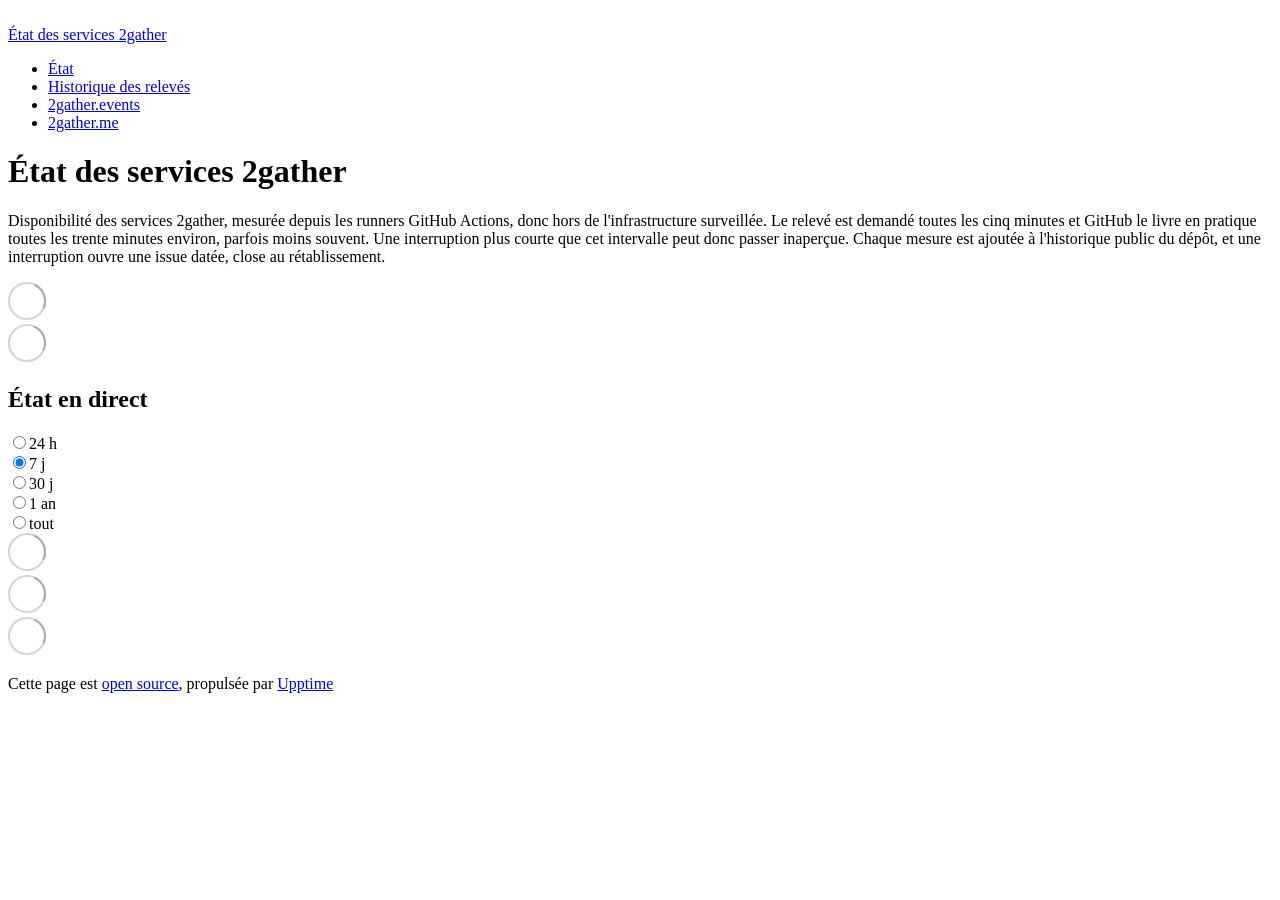
==== commit b04e96f8: "deploy: bdadfd6feaf9125a4d33dbb26969c43f3c63048f" ====
--- a/index.html
+++ b/index.html
@@ -1,4 +1,4 @@
-<!DOCTYPE html> <html lang=en> <head> <meta charset=utf-8> <meta content="width=device-width,initial-scale=1" name=viewport> <meta content=#333333 name=theme-color> <base href=/upptime/ > <link href=manifest.json rel=manifest crossorigin=use-credentials> <script>__SAPPER__={baseUrl:"/upptime",preloaded:[void 0,{}]};if('serviceWorker' in navigator)navigator.serviceWorker.register('/upptime/service-worker.js');(function(){try{eval("async function x(){}");var main="/upptime/client/client.35e186c6.js"}catch(e){main="/upptime/client/legacy/client.bf456004.js"};var s=document.createElement("script");try{new Function("if(0)import('')")();s.src=main;s.type="module";s.crossOrigin="use-credentials";}catch(e){s.src="/upptime/client/shimport@2.0.5.js";s.setAttribute("data-main",main);}document.head.appendChild(s);}());</script> <link href=client/client-31a52aa5.css rel=stylesheet><link href=client/createOctokit-a85f76c7.css rel=stylesheet><link href=client/index-b0b6455a.css rel=stylesheet> <title>État des services 2gather</title><meta content=2gather property=og:site_name> <meta content="État des services 2gather" property=og:title> <meta content="État en temps réel des services 2gather, mesuré hors de leur infrastructure." property=og:description> <meta content=website property=og:type> <meta content=fr_FR property=og:locale> <meta content=https://2gather-nyxus.github.io/upptime/ property=og:url> <meta content=https://2gather.events/2gather/og.png property=og:image> <meta content=1200 property=og:image:width> <meta content=630 property=og:image:height> <link href=https://github.com/2gather-nyxus/upptime/commits/main.atom rel=alternate type=application/atom+xml title="Relevés de disponibilité 2gather"> <link href=https://2gather.events/apple-icon.png rel=apple-touch-icon sizes=180x180><link href=https://2gather-nyxus.github.io/upptime/2gather.css rel=stylesheet><link href=https://2gather-nyxus.github.io/upptime/global.css rel=stylesheet><link href=https://2gather.events/icon.png rel=icon type=image/svg><link href=https://2gather.events/icon.png rel=icon type=image/png><meta content="État en temps réel des services 2gather, mesuré hors de leur infrastructure." name=description><meta content=summary_large_image name=twitter:card><meta content="État des services 2gather" name=twitter:title><meta content="État en temps réel des services 2gather, mesuré hors de leur infrastructure." name=twitter:description><meta content=https://2gather.events/2gather/og.png name=twitter:image> <link href=/upptime/client/client.35e186c6.js rel=modulepreload as=script crossorigin=use-credentials><link href=/upptime/client/client-31a52aa5.css rel=preload as=style><link href=/upptime/client/index.714b8c63.js rel=modulepreload as=script crossorigin=use-credentials><link href=/upptime/client/createOctokit.9a51cfa1.js rel=modulepreload as=script crossorigin=use-credentials><link href=/upptime/client/inject_styles.803b7e80.js rel=modulepreload as=script crossorigin=use-credentials><link href=/upptime/client/createOctokit-a85f76c7.css rel=preload as=style><link href=/upptime/client/index-b0b6455a.css rel=preload as=style></head> <body> <div id=sapper> <nav class=svelte-a08hsz><div class="svelte-a08hsz container"><div><a href=https://2gather-nyxus.github.io/upptime class="svelte-a08hsz logo"><img alt="" class=svelte-a08hsz src=https://2gather.events/icon.png> <div>État des services 2gather</div></a></div> <ul class=svelte-a08hsz><li><a href=/ class=svelte-a08hsz target=_self aria-current=page>État</a> <li><a href=https://github.com/2gather-nyxus/upptime/commits/main class=svelte-a08hsz target=_self>Historique des relevés</a> <li><a href=https://2gather.events class=svelte-a08hsz target=_self>2gather.events</a> <li><a href=https://2gather.me class=svelte-a08hsz target=_self>2gather.me</a> </li> </ul></div> </nav> <main class=container> <header class=svelte-ngkazm><h1>État des services 2gather</h1> <p class="svelte-ngkazm lead">Disponibilité des services 2gather, mesurée depuis les runners GitHub Actions, donc hors de l'infrastructure surveillée. Le relevé est demandé toutes les cinq minutes et GitHub le livre en pratique toutes les trente minutes environ, parfois moins souvent. Une interruption plus courte que cet intervalle peut donc passer inaperçue. Chaque mesure est ajoutée à l'historique public du dépôt, et une interruption ouvre une issue datée, close au rétablissement.</header> <section class=svelte-8lnl4f><div class="svelte-68jxue loading"><svg class=svelte-68jxue height=38 stroke=#aaa width=38 xmlns=http://www.w3.org/2000/svg><g fill=none fill-rule=evenodd><g stroke-width=2 transform="translate(1 1)"><circle cx=18 cy=18 r=18 stroke-opacity=.5></circle><path d="M36 18c0-9.94-8.06-18-18-18"><animateTransform attributeName=transform dur=1s from="0 18 18" repeatCount=indefinite to="360 18 18" type=rotate></animateTransform></path></g></g></svg></div> </section> <section class=svelte-8lnl4f><div class="svelte-68jxue loading"><svg class=svelte-68jxue height=38 stroke=#aaa width=38 xmlns=http://www.w3.org/2000/svg><g fill=none fill-rule=evenodd><g stroke-width=2 transform="translate(1 1)"><circle cx=18 cy=18 r=18 stroke-opacity=.5></circle><path d="M36 18c0-9.94-8.06-18-18-18"><animateTransform attributeName=transform dur=1s from="0 18 18" repeatCount=indefinite to="360 18 18" type=rotate></animateTransform></path></g></g></svg></div> </section> <div class="svelte-fqsq6s f changed"><h2>État en direct</h2> <form class="svelte-fqsq6s f r"><div><input class=svelte-fqsq6s id=data_day name=d type=radio value=day><label class=svelte-fqsq6s for=data_day>24 h</label></div> <div><input class=svelte-fqsq6s id=data_week name=d type=radio value=week checked><label class=svelte-fqsq6s for=data_week>7 j</label></div> <div><input class=svelte-fqsq6s id=data_month name=d type=radio value=month><label class=svelte-fqsq6s for=data_month>30 j</label></div> <div><input class=svelte-fqsq6s id=data_year name=d type=radio value=year><label class=svelte-fqsq6s for=data_year>1 an</label></div> <div><input class=svelte-fqsq6s id=data_all name=d type=radio value=all><label class=svelte-fqsq6s for=data_all>tout</label></div></form></div> <section class="svelte-fqsq6s live-status"><div class="svelte-68jxue loading"><svg class=svelte-68jxue height=38 stroke=#aaa width=38 xmlns=http://www.w3.org/2000/svg><g fill=none fill-rule=evenodd><g stroke-width=2 transform="translate(1 1)"><circle cx=18 cy=18 r=18 stroke-opacity=.5></circle><path d="M36 18c0-9.94-8.06-18-18-18"><animateTransform attributeName=transform dur=1s from="0 18 18" repeatCount=indefinite to="360 18 18" type=rotate></animateTransform></path></g></g></svg></div> </section> <section><div class="svelte-68jxue loading"><svg class=svelte-68jxue height=38 stroke=#aaa width=38 xmlns=http://www.w3.org/2000/svg><g fill=none fill-rule=evenodd><g stroke-width=2 transform="translate(1 1)"><circle cx=18 cy=18 r=18 stroke-opacity=.5></circle><path d="M36 18c0-9.94-8.06-18-18-18"><animateTransform attributeName=transform dur=1s from="0 18 18" repeatCount=indefinite to="360 18 18" type=rotate></animateTransform></path></g></g></svg></div> </section> <section><div class="svelte-68jxue loading"><svg class=svelte-68jxue height=38 stroke=#aaa width=38 xmlns=http://www.w3.org/2000/svg><g fill=none fill-rule=evenodd><g stroke-width=2 transform="translate(1 1)"><circle cx=18 cy=18 r=18 stroke-opacity=.5></circle><path d="M36 18c0-9.94-8.06-18-18-18"><animateTransform attributeName=transform dur=1s from="0 18 18" repeatCount=indefinite to="360 18 18" type=rotate></animateTransform></path></g></g></svg></div></section></main> <footer class=svelte-jbr799><p>Cette page est <a href=https://github.com/2gather-nyxus/upptime>open source</a>, propulsée par <a href=https://upptime.js.org>Upptime</a></p> </footer></div> <script> try {
+<!DOCTYPE html> <html lang=en> <head> <meta charset=utf-8> <meta content="width=device-width,initial-scale=1" name=viewport> <meta content=#333333 name=theme-color> <base href=/upptime/ > <link href=manifest.json rel=manifest crossorigin=use-credentials> <script>__SAPPER__={baseUrl:"/upptime",preloaded:[void 0,{}]};if('serviceWorker' in navigator)navigator.serviceWorker.register('/upptime/service-worker.js');(function(){try{eval("async function x(){}");var main="/upptime/client/client.1d9a648f.js"}catch(e){main="/upptime/client/legacy/client.44c526c8.js"};var s=document.createElement("script");try{new Function("if(0)import('')")();s.src=main;s.type="module";s.crossOrigin="use-credentials";}catch(e){s.src="/upptime/client/shimport@2.0.5.js";s.setAttribute("data-main",main);}document.head.appendChild(s);}());</script> <link href=client/client-31a52aa5.css rel=stylesheet><link href=client/createOctokit-a85f76c7.css rel=stylesheet><link href=client/index-b0b6455a.css rel=stylesheet> <title>État des services 2gather</title><meta content=2gather property=og:site_name> <meta content="État des services 2gather" property=og:title> <meta content="État en temps réel des services 2gather, mesuré hors de leur infrastructure." property=og:description> <meta content=website property=og:type> <meta content=fr_FR property=og:locale> <meta content=https://2gather-nyxus.github.io/upptime/ property=og:url> <meta content=https://2gather.events/2gather/og.png property=og:image> <meta content=1200 property=og:image:width> <meta content=630 property=og:image:height> <link href=https://github.com/2gather-nyxus/upptime/commits/main.atom rel=alternate type=application/atom+xml title="Relevés de disponibilité 2gather"> <link href=https://2gather.events/apple-icon.png rel=apple-touch-icon sizes=180x180><link href=https://2gather-nyxus.github.io/upptime/2gather.css rel=stylesheet><link href=https://2gather-platform.github.io/2gather-status/global.css rel=stylesheet><link href=https://2gather.events/icon.png rel=icon type=image/svg><link href=https://2gather.events/icon.png rel=icon type=image/png><meta content="État en temps réel des services 2gather, mesuré hors de leur infrastructure." name=description><meta content=summary_large_image name=twitter:card><meta content="État des services 2gather" name=twitter:title><meta content="État en temps réel des services 2gather, mesuré hors de leur infrastructure." name=twitter:description><meta content=https://2gather.events/2gather/og.png name=twitter:image> <link href=/upptime/client/client.1d9a648f.js rel=modulepreload as=script crossorigin=use-credentials><link href=/upptime/client/client-31a52aa5.css rel=preload as=style><link href=/upptime/client/index.e9a23780.js rel=modulepreload as=script crossorigin=use-credentials><link href=/upptime/client/createOctokit.778bc285.js rel=modulepreload as=script crossorigin=use-credentials><link href=/upptime/client/inject_styles.803b7e80.js rel=modulepreload as=script crossorigin=use-credentials><link href=/upptime/client/createOctokit-a85f76c7.css rel=preload as=style><link href=/upptime/client/index-b0b6455a.css rel=preload as=style></head> <body> <div id=sapper> <nav class=svelte-a08hsz><div class="svelte-a08hsz container"><div><a href=https://2gather-platform.github.io/2gather-status class="svelte-a08hsz logo"><img alt="" class=svelte-a08hsz src=https://2gather.events/icon.png> <div>État des services 2gather</div></a></div> <ul class=svelte-a08hsz><li><a href=/ class=svelte-a08hsz target=_self aria-current=page>État</a> <li><a href=https://github.com/2gather-nyxus/upptime/commits/main class=svelte-a08hsz target=_self>Historique des relevés</a> <li><a href=https://2gather.events class=svelte-a08hsz target=_self>2gather.events</a> <li><a href=https://2gather.me class=svelte-a08hsz target=_self>2gather.me</a> </li> </ul></div> </nav> <main class=container> <header class=svelte-ngkazm><h1>État des services 2gather</h1> <p class="svelte-ngkazm lead">Disponibilité des services 2gather, mesurée depuis les runners GitHub Actions, donc hors de l'infrastructure surveillée. Le relevé est demandé toutes les cinq minutes et GitHub le livre en pratique toutes les trente minutes environ, parfois moins souvent. Une interruption plus courte que cet intervalle peut donc passer inaperçue. Chaque mesure est ajoutée à l'historique public du dépôt, et une interruption ouvre une issue datée, close au rétablissement.</header> <section class=svelte-8lnl4f><div class="svelte-68jxue loading"><svg class=svelte-68jxue height=38 stroke=#aaa width=38 xmlns=http://www.w3.org/2000/svg><g fill=none fill-rule=evenodd><g stroke-width=2 transform="translate(1 1)"><circle cx=18 cy=18 r=18 stroke-opacity=.5></circle><path d="M36 18c0-9.94-8.06-18-18-18"><animateTransform attributeName=transform dur=1s from="0 18 18" repeatCount=indefinite to="360 18 18" type=rotate></animateTransform></path></g></g></svg></div> </section> <section class=svelte-8lnl4f><div class="svelte-68jxue loading"><svg class=svelte-68jxue height=38 stroke=#aaa width=38 xmlns=http://www.w3.org/2000/svg><g fill=none fill-rule=evenodd><g stroke-width=2 transform="translate(1 1)"><circle cx=18 cy=18 r=18 stroke-opacity=.5></circle><path d="M36 18c0-9.94-8.06-18-18-18"><animateTransform attributeName=transform dur=1s from="0 18 18" repeatCount=indefinite to="360 18 18" type=rotate></animateTransform></path></g></g></svg></div> </section> <div class="svelte-fqsq6s f changed"><h2>État en direct</h2> <form class="svelte-fqsq6s f r"><div><input class=svelte-fqsq6s id=data_day name=d type=radio value=day><label class=svelte-fqsq6s for=data_day>24 h</label></div> <div><input class=svelte-fqsq6s id=data_week name=d type=radio value=week checked><label class=svelte-fqsq6s for=data_week>7 j</label></div> <div><input class=svelte-fqsq6s id=data_month name=d type=radio value=month><label class=svelte-fqsq6s for=data_month>30 j</label></div> <div><input class=svelte-fqsq6s id=data_year name=d type=radio value=year><label class=svelte-fqsq6s for=data_year>1 an</label></div> <div><input class=svelte-fqsq6s id=data_all name=d type=radio value=all><label class=svelte-fqsq6s for=data_all>tout</label></div></form></div> <section class="svelte-fqsq6s live-status"><div class="svelte-68jxue loading"><svg class=svelte-68jxue height=38 stroke=#aaa width=38 xmlns=http://www.w3.org/2000/svg><g fill=none fill-rule=evenodd><g stroke-width=2 transform="translate(1 1)"><circle cx=18 cy=18 r=18 stroke-opacity=.5></circle><path d="M36 18c0-9.94-8.06-18-18-18"><animateTransform attributeName=transform dur=1s from="0 18 18" repeatCount=indefinite to="360 18 18" type=rotate></animateTransform></path></g></g></svg></div> </section> <section><div class="svelte-68jxue loading"><svg class=svelte-68jxue height=38 stroke=#aaa width=38 xmlns=http://www.w3.org/2000/svg><g fill=none fill-rule=evenodd><g stroke-width=2 transform="translate(1 1)"><circle cx=18 cy=18 r=18 stroke-opacity=.5></circle><path d="M36 18c0-9.94-8.06-18-18-18"><animateTransform attributeName=transform dur=1s from="0 18 18" repeatCount=indefinite to="360 18 18" type=rotate></animateTransform></path></g></g></svg></div> </section> <section><div class="svelte-68jxue loading"><svg class=svelte-68jxue height=38 stroke=#aaa width=38 xmlns=http://www.w3.org/2000/svg><g fill=none fill-rule=evenodd><g stroke-width=2 transform="translate(1 1)"><circle cx=18 cy=18 r=18 stroke-opacity=.5></circle><path d="M36 18c0-9.94-8.06-18-18-18"><animateTransform attributeName=transform dur=1s from="0 18 18" repeatCount=indefinite to="360 18 18" type=rotate></animateTransform></path></g></g></svg></div></section></main> <footer class=svelte-jbr799><p>Cette page est <a href=https://github.com/2gather-platform/2gather-status>open source</a>, propulsée par <a href=https://upptime.js.org>Upptime</a></p> </footer></div> <script> try {
         if (typeof window !== "undefined" && window.navigator && navigator.serviceWorker) {
           navigator.serviceWorker.getRegistrations().then(function (registrations) {
             for (let registration of registrations) {
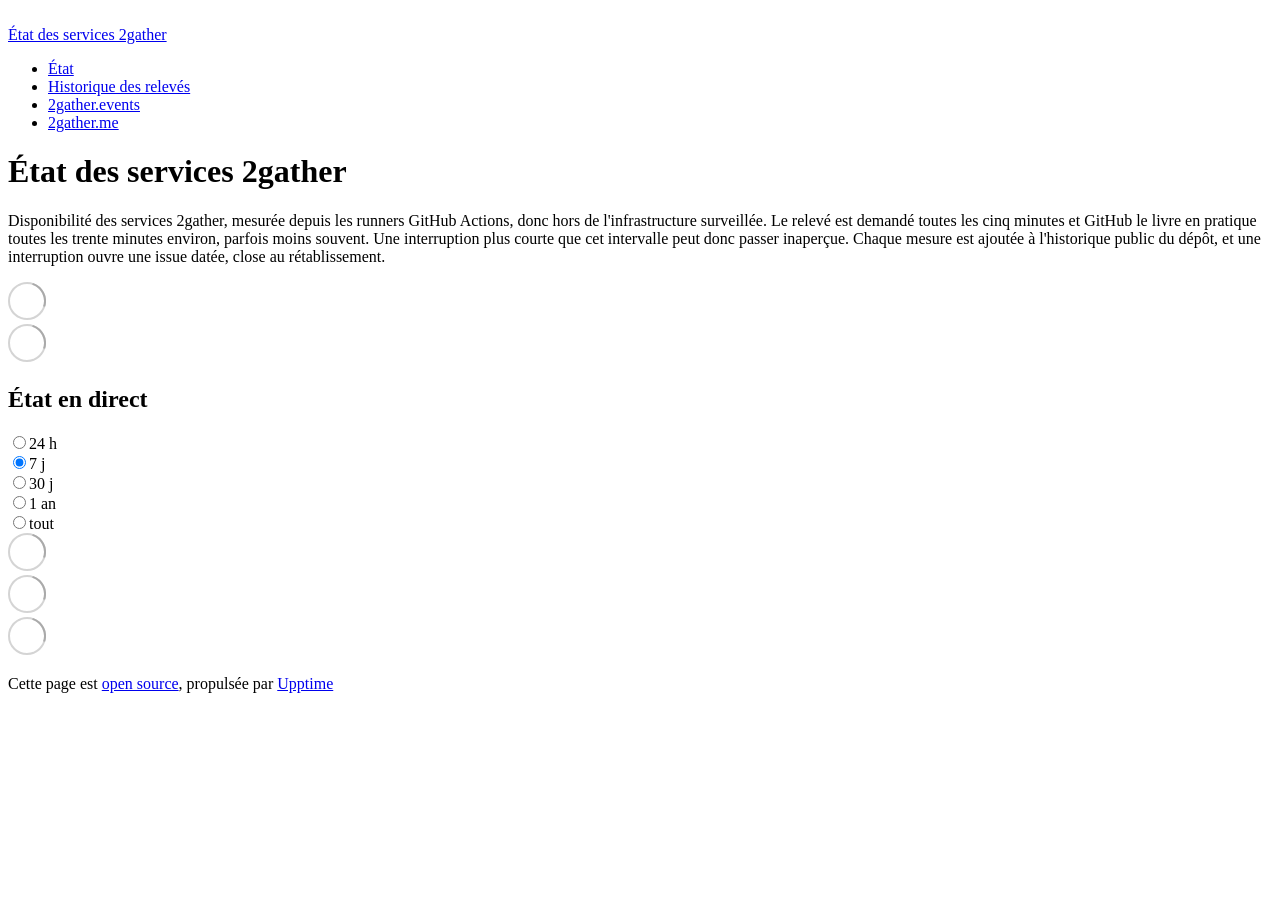
==== commit a4d6adb5: "deploy: 0d33ebe14c41283a8fa7516b344e7fa51a46c70a" ====
--- a/index.html
+++ b/index.html
@@ -1,4 +1,4 @@
-<!DOCTYPE html> <html lang=en> <head> <meta charset=utf-8> <meta content="width=device-width,initial-scale=1" name=viewport> <meta content=#333333 name=theme-color> <base href=/upptime/ > <link href=manifest.json rel=manifest crossorigin=use-credentials> <script>__SAPPER__={baseUrl:"/upptime",preloaded:[void 0,{}]};if('serviceWorker' in navigator)navigator.serviceWorker.register('/upptime/service-worker.js');(function(){try{eval("async function x(){}");var main="/upptime/client/client.1d9a648f.js"}catch(e){main="/upptime/client/legacy/client.44c526c8.js"};var s=document.createElement("script");try{new Function("if(0)import('')")();s.src=main;s.type="module";s.crossOrigin="use-credentials";}catch(e){s.src="/upptime/client/shimport@2.0.5.js";s.setAttribute("data-main",main);}document.head.appendChild(s);}());</script> <link href=client/client-31a52aa5.css rel=stylesheet><link href=client/createOctokit-a85f76c7.css rel=stylesheet><link href=client/index-b0b6455a.css rel=stylesheet> <title>État des services 2gather</title><meta content=2gather property=og:site_name> <meta content="État des services 2gather" property=og:title> <meta content="État en temps réel des services 2gather, mesuré hors de leur infrastructure." property=og:description> <meta content=website property=og:type> <meta content=fr_FR property=og:locale> <meta content=https://2gather-nyxus.github.io/upptime/ property=og:url> <meta content=https://2gather.events/2gather/og.png property=og:image> <meta content=1200 property=og:image:width> <meta content=630 property=og:image:height> <link href=https://github.com/2gather-nyxus/upptime/commits/main.atom rel=alternate type=application/atom+xml title="Relevés de disponibilité 2gather"> <link href=https://2gather.events/apple-icon.png rel=apple-touch-icon sizes=180x180><link href=https://2gather-nyxus.github.io/upptime/2gather.css rel=stylesheet><link href=https://2gather-platform.github.io/2gather-status/global.css rel=stylesheet><link href=https://2gather.events/icon.png rel=icon type=image/svg><link href=https://2gather.events/icon.png rel=icon type=image/png><meta content="État en temps réel des services 2gather, mesuré hors de leur infrastructure." name=description><meta content=summary_large_image name=twitter:card><meta content="État des services 2gather" name=twitter:title><meta content="État en temps réel des services 2gather, mesuré hors de leur infrastructure." name=twitter:description><meta content=https://2gather.events/2gather/og.png name=twitter:image> <link href=/upptime/client/client.1d9a648f.js rel=modulepreload as=script crossorigin=use-credentials><link href=/upptime/client/client-31a52aa5.css rel=preload as=style><link href=/upptime/client/index.e9a23780.js rel=modulepreload as=script crossorigin=use-credentials><link href=/upptime/client/createOctokit.778bc285.js rel=modulepreload as=script crossorigin=use-credentials><link href=/upptime/client/inject_styles.803b7e80.js rel=modulepreload as=script crossorigin=use-credentials><link href=/upptime/client/createOctokit-a85f76c7.css rel=preload as=style><link href=/upptime/client/index-b0b6455a.css rel=preload as=style></head> <body> <div id=sapper> <nav class=svelte-a08hsz><div class="svelte-a08hsz container"><div><a href=https://2gather-platform.github.io/2gather-status class="svelte-a08hsz logo"><img alt="" class=svelte-a08hsz src=https://2gather.events/icon.png> <div>État des services 2gather</div></a></div> <ul class=svelte-a08hsz><li><a href=/ class=svelte-a08hsz target=_self aria-current=page>État</a> <li><a href=https://github.com/2gather-nyxus/upptime/commits/main class=svelte-a08hsz target=_self>Historique des relevés</a> <li><a href=https://2gather.events class=svelte-a08hsz target=_self>2gather.events</a> <li><a href=https://2gather.me class=svelte-a08hsz target=_self>2gather.me</a> </li> </ul></div> </nav> <main class=container> <header class=svelte-ngkazm><h1>État des services 2gather</h1> <p class="svelte-ngkazm lead">Disponibilité des services 2gather, mesurée depuis les runners GitHub Actions, donc hors de l'infrastructure surveillée. Le relevé est demandé toutes les cinq minutes et GitHub le livre en pratique toutes les trente minutes environ, parfois moins souvent. Une interruption plus courte que cet intervalle peut donc passer inaperçue. Chaque mesure est ajoutée à l'historique public du dépôt, et une interruption ouvre une issue datée, close au rétablissement.</header> <section class=svelte-8lnl4f><div class="svelte-68jxue loading"><svg class=svelte-68jxue height=38 stroke=#aaa width=38 xmlns=http://www.w3.org/2000/svg><g fill=none fill-rule=evenodd><g stroke-width=2 transform="translate(1 1)"><circle cx=18 cy=18 r=18 stroke-opacity=.5></circle><path d="M36 18c0-9.94-8.06-18-18-18"><animateTransform attributeName=transform dur=1s from="0 18 18" repeatCount=indefinite to="360 18 18" type=rotate></animateTransform></path></g></g></svg></div> </section> <section class=svelte-8lnl4f><div class="svelte-68jxue loading"><svg class=svelte-68jxue height=38 stroke=#aaa width=38 xmlns=http://www.w3.org/2000/svg><g fill=none fill-rule=evenodd><g stroke-width=2 transform="translate(1 1)"><circle cx=18 cy=18 r=18 stroke-opacity=.5></circle><path d="M36 18c0-9.94-8.06-18-18-18"><animateTransform attributeName=transform dur=1s from="0 18 18" repeatCount=indefinite to="360 18 18" type=rotate></animateTransform></path></g></g></svg></div> </section> <div class="svelte-fqsq6s f changed"><h2>État en direct</h2> <form class="svelte-fqsq6s f r"><div><input class=svelte-fqsq6s id=data_day name=d type=radio value=day><label class=svelte-fqsq6s for=data_day>24 h</label></div> <div><input class=svelte-fqsq6s id=data_week name=d type=radio value=week checked><label class=svelte-fqsq6s for=data_week>7 j</label></div> <div><input class=svelte-fqsq6s id=data_month name=d type=radio value=month><label class=svelte-fqsq6s for=data_month>30 j</label></div> <div><input class=svelte-fqsq6s id=data_year name=d type=radio value=year><label class=svelte-fqsq6s for=data_year>1 an</label></div> <div><input class=svelte-fqsq6s id=data_all name=d type=radio value=all><label class=svelte-fqsq6s for=data_all>tout</label></div></form></div> <section class="svelte-fqsq6s live-status"><div class="svelte-68jxue loading"><svg class=svelte-68jxue height=38 stroke=#aaa width=38 xmlns=http://www.w3.org/2000/svg><g fill=none fill-rule=evenodd><g stroke-width=2 transform="translate(1 1)"><circle cx=18 cy=18 r=18 stroke-opacity=.5></circle><path d="M36 18c0-9.94-8.06-18-18-18"><animateTransform attributeName=transform dur=1s from="0 18 18" repeatCount=indefinite to="360 18 18" type=rotate></animateTransform></path></g></g></svg></div> </section> <section><div class="svelte-68jxue loading"><svg class=svelte-68jxue height=38 stroke=#aaa width=38 xmlns=http://www.w3.org/2000/svg><g fill=none fill-rule=evenodd><g stroke-width=2 transform="translate(1 1)"><circle cx=18 cy=18 r=18 stroke-opacity=.5></circle><path d="M36 18c0-9.94-8.06-18-18-18"><animateTransform attributeName=transform dur=1s from="0 18 18" repeatCount=indefinite to="360 18 18" type=rotate></animateTransform></path></g></g></svg></div> </section> <section><div class="svelte-68jxue loading"><svg class=svelte-68jxue height=38 stroke=#aaa width=38 xmlns=http://www.w3.org/2000/svg><g fill=none fill-rule=evenodd><g stroke-width=2 transform="translate(1 1)"><circle cx=18 cy=18 r=18 stroke-opacity=.5></circle><path d="M36 18c0-9.94-8.06-18-18-18"><animateTransform attributeName=transform dur=1s from="0 18 18" repeatCount=indefinite to="360 18 18" type=rotate></animateTransform></path></g></g></svg></div></section></main> <footer class=svelte-jbr799><p>Cette page est <a href=https://github.com/2gather-platform/2gather-status>open source</a>, propulsée par <a href=https://upptime.js.org>Upptime</a></p> </footer></div> <script> try {
+<!DOCTYPE html> <html lang=en> <head> <meta charset=utf-8> <meta content="width=device-width,initial-scale=1" name=viewport> <meta content=#333333 name=theme-color> <base href=/upptime/ > <link href=manifest.json rel=manifest crossorigin=use-credentials> <script>__SAPPER__={baseUrl:"/upptime",preloaded:[void 0,{}]};if('serviceWorker' in navigator)navigator.serviceWorker.register('/upptime/service-worker.js');(function(){try{eval("async function x(){}");var main="/upptime/client/client.736c0b31.js"}catch(e){main="/upptime/client/legacy/client.dc5f5b19.js"};var s=document.createElement("script");try{new Function("if(0)import('')")();s.src=main;s.type="module";s.crossOrigin="use-credentials";}catch(e){s.src="/upptime/client/shimport@2.0.5.js";s.setAttribute("data-main",main);}document.head.appendChild(s);}());</script> <link href=client/client-31a52aa5.css rel=stylesheet><link href=client/createOctokit-a85f76c7.css rel=stylesheet><link href=client/index-b0b6455a.css rel=stylesheet> <title>État des services 2gather</title><meta content=2gather property=og:site_name> <meta content="État des services 2gather" property=og:title> <meta content="État en temps réel des services 2gather, mesuré hors de leur infrastructure." property=og:description> <meta content=website property=og:type> <meta content=fr_FR property=og:locale> <meta content=https://2gather-nyxus.github.io/upptime/ property=og:url> <meta content=https://2gather.events/2gather/og.png property=og:image> <meta content=1200 property=og:image:width> <meta content=630 property=og:image:height> <link href=https://github.com/2gather-nyxus/upptime/commits/main.atom rel=alternate type=application/atom+xml title="Relevés de disponibilité 2gather"> <link href=https://2gather.events/apple-icon.png rel=apple-touch-icon sizes=180x180><link href=https://2gather-nyxus.github.io/upptime/2gather.css rel=stylesheet><link href=https://2gather-platform.github.io/2gather-status/global.css rel=stylesheet><link href=https://2gather.events/icon.png rel=icon type=image/svg><link href=https://2gather.events/icon.png rel=icon type=image/png><meta content="État en temps réel des services 2gather, mesuré hors de leur infrastructure." name=description><meta content=summary_large_image name=twitter:card><meta content="État des services 2gather" name=twitter:title><meta content="État en temps réel des services 2gather, mesuré hors de leur infrastructure." name=twitter:description><meta content=https://2gather.events/2gather/og.png name=twitter:image> <link href=/upptime/client/client.736c0b31.js rel=modulepreload as=script crossorigin=use-credentials><link href=/upptime/client/client-31a52aa5.css rel=preload as=style><link href=/upptime/client/index.465fa637.js rel=modulepreload as=script crossorigin=use-credentials><link href=/upptime/client/createOctokit.287591b5.js rel=modulepreload as=script crossorigin=use-credentials><link href=/upptime/client/inject_styles.803b7e80.js rel=modulepreload as=script crossorigin=use-credentials><link href=/upptime/client/createOctokit-a85f76c7.css rel=preload as=style><link href=/upptime/client/index-b0b6455a.css rel=preload as=style></head> <body> <div id=sapper> <nav class=svelte-a08hsz><div class="svelte-a08hsz container"><div><a href=https://2gather-platform.github.io/2gather-status class="svelte-a08hsz logo"><img alt="" class=svelte-a08hsz src=https://2gather.events/icon.png> <div>État des services 2gather</div></a></div> <ul class=svelte-a08hsz><li><a href=/ class=svelte-a08hsz target=_self aria-current=page>État</a> <li><a href=https://github.com/2gather-nyxus/upptime/commits/main class=svelte-a08hsz target=_self>Historique des relevés</a> <li><a href=https://2gather.events class=svelte-a08hsz target=_self>2gather.events</a> <li><a href=https://2gather.me class=svelte-a08hsz target=_self>2gather.me</a> </li> </ul></div> </nav> <main class=container> <header class=svelte-ngkazm><h1>État des services 2gather</h1> <p class="svelte-ngkazm lead">Disponibilité des services 2gather, mesurée depuis les runners GitHub Actions, donc hors de l'infrastructure surveillée. Le relevé est demandé toutes les cinq minutes et GitHub le livre en pratique toutes les trente minutes environ, parfois moins souvent. Une interruption plus courte que cet intervalle peut donc passer inaperçue. Chaque mesure est ajoutée à l'historique public du dépôt, et une interruption ouvre une issue datée, close au rétablissement.</header> <section class=svelte-8lnl4f><div class="svelte-68jxue loading"><svg class=svelte-68jxue height=38 stroke=#aaa width=38 xmlns=http://www.w3.org/2000/svg><g fill=none fill-rule=evenodd><g stroke-width=2 transform="translate(1 1)"><circle cx=18 cy=18 r=18 stroke-opacity=.5></circle><path d="M36 18c0-9.94-8.06-18-18-18"><animateTransform attributeName=transform dur=1s from="0 18 18" repeatCount=indefinite to="360 18 18" type=rotate></animateTransform></path></g></g></svg></div> </section> <section class=svelte-8lnl4f><div class="svelte-68jxue loading"><svg class=svelte-68jxue height=38 stroke=#aaa width=38 xmlns=http://www.w3.org/2000/svg><g fill=none fill-rule=evenodd><g stroke-width=2 transform="translate(1 1)"><circle cx=18 cy=18 r=18 stroke-opacity=.5></circle><path d="M36 18c0-9.94-8.06-18-18-18"><animateTransform attributeName=transform dur=1s from="0 18 18" repeatCount=indefinite to="360 18 18" type=rotate></animateTransform></path></g></g></svg></div> </section> <div class="svelte-fqsq6s f changed"><h2>État en direct</h2> <form class="svelte-fqsq6s f r"><div><input class=svelte-fqsq6s id=data_day name=d type=radio value=day><label class=svelte-fqsq6s for=data_day>24 h</label></div> <div><input class=svelte-fqsq6s id=data_week name=d type=radio value=week checked><label class=svelte-fqsq6s for=data_week>7 j</label></div> <div><input class=svelte-fqsq6s id=data_month name=d type=radio value=month><label class=svelte-fqsq6s for=data_month>30 j</label></div> <div><input class=svelte-fqsq6s id=data_year name=d type=radio value=year><label class=svelte-fqsq6s for=data_year>1 an</label></div> <div><input class=svelte-fqsq6s id=data_all name=d type=radio value=all><label class=svelte-fqsq6s for=data_all>tout</label></div></form></div> <section class="svelte-fqsq6s live-status"><div class="svelte-68jxue loading"><svg class=svelte-68jxue height=38 stroke=#aaa width=38 xmlns=http://www.w3.org/2000/svg><g fill=none fill-rule=evenodd><g stroke-width=2 transform="translate(1 1)"><circle cx=18 cy=18 r=18 stroke-opacity=.5></circle><path d="M36 18c0-9.94-8.06-18-18-18"><animateTransform attributeName=transform dur=1s from="0 18 18" repeatCount=indefinite to="360 18 18" type=rotate></animateTransform></path></g></g></svg></div> </section> <section><div class="svelte-68jxue loading"><svg class=svelte-68jxue height=38 stroke=#aaa width=38 xmlns=http://www.w3.org/2000/svg><g fill=none fill-rule=evenodd><g stroke-width=2 transform="translate(1 1)"><circle cx=18 cy=18 r=18 stroke-opacity=.5></circle><path d="M36 18c0-9.94-8.06-18-18-18"><animateTransform attributeName=transform dur=1s from="0 18 18" repeatCount=indefinite to="360 18 18" type=rotate></animateTransform></path></g></g></svg></div> </section> <section><div class="svelte-68jxue loading"><svg class=svelte-68jxue height=38 stroke=#aaa width=38 xmlns=http://www.w3.org/2000/svg><g fill=none fill-rule=evenodd><g stroke-width=2 transform="translate(1 1)"><circle cx=18 cy=18 r=18 stroke-opacity=.5></circle><path d="M36 18c0-9.94-8.06-18-18-18"><animateTransform attributeName=transform dur=1s from="0 18 18" repeatCount=indefinite to="360 18 18" type=rotate></animateTransform></path></g></g></svg></div></section></main> <footer class=svelte-jbr799><p>Cette page est <a href=https://github.com/2gather-platform/2gather-status>open source</a>, propulsée par <a href=https://upptime.js.org>Upptime</a></p> </footer></div> <script> try {
         if (typeof window !== "undefined" && window.navigator && navigator.serviceWorker) {
           navigator.serviceWorker.getRegistrations().then(function (registrations) {
             for (let registration of registrations) {
